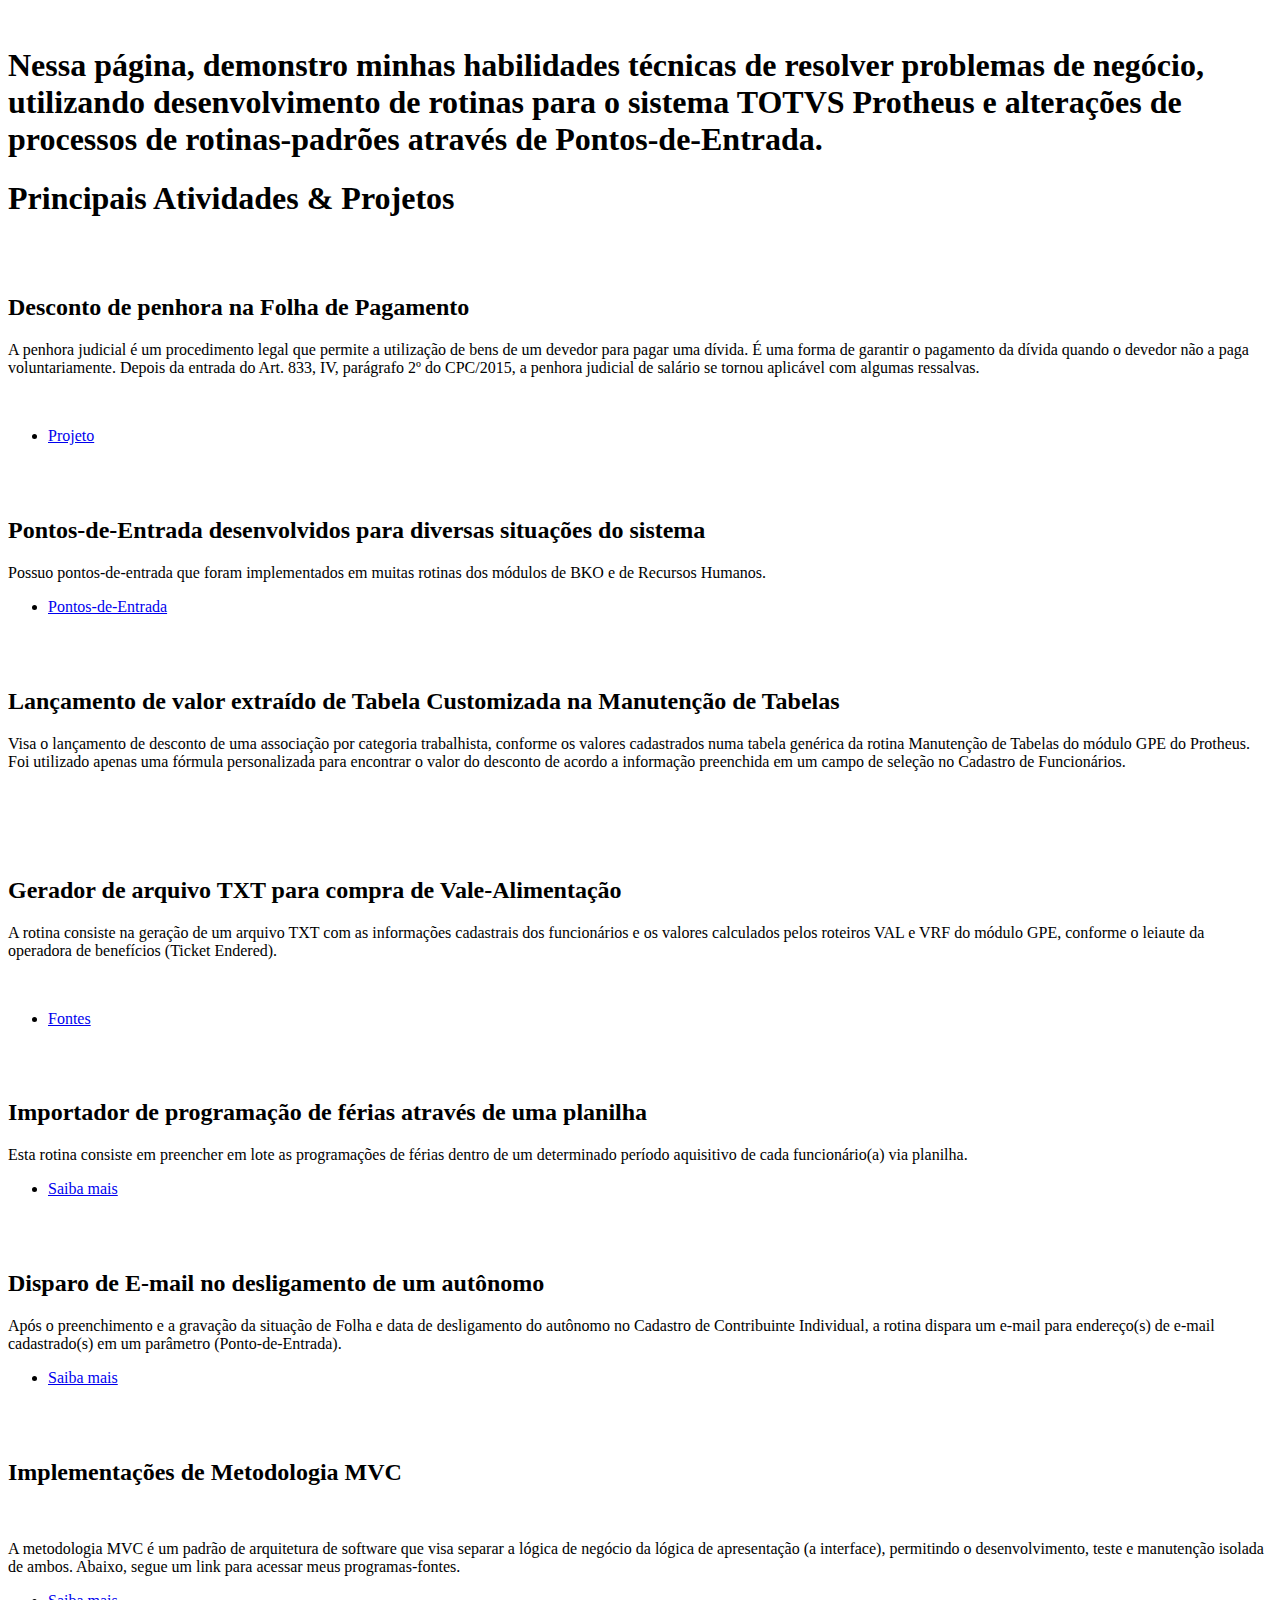
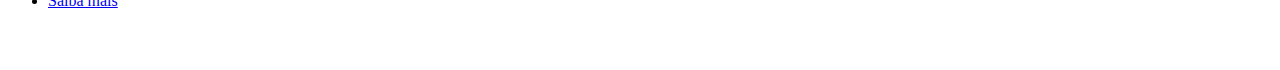
==== index.html @ e76dd933 "Alteracao do local do arquivo HTML." ====
<!DOCTYPE HTML>
<html>
	<head>
		<title>Portfolio do Renato Silva</title>
		<meta charset="utf-8" />
		<meta name="viewport" content="width=device-width, initial-scale=1, user-scalable=no" />
		<link rel="stylesheet" href="assets/css/main.css" />
	</head>
	<body class="is-preload">

		<!-- Header -->
			<header id="header">
				<div class="inner">
					<a href="#" class="image avatar"><img src="images/foto_pessoa.jpeg" alt="" /></a>
					<h1>
						Nessa página, demonstro minhas habilidades técnicas de resolver problemas de negócio, 
						utilizando desenvolvimento de rotinas para o sistema TOTVS Protheus e alterações de 
						processos de rotinas-padrões através de Pontos-de-Entrada.</br>
						<!-- Sinta-se à vontade para entrar em contato através dos links no final da página. -->
				    </h1>
				</div>
			</header>

		<!-- Main -->
			<div id="main">

				<!-- One -->
					<!--section id="one">
						<header class="major">
							<h2>Portfolio do Renato Silva</h2>
						</header>
						<p>Por meio deste recurso, exponho minhas atividades e projetos.</p>
						<ul class="actions">
							<li><a href="#" class="button">Learn More</a></li>
						</ul>
					</section-->

				<!-- Two -->
					<section id="two">
						<h1>Principais Atividades & Projetos</h1></br></br>
						<div class="row">

							<article class="col-8 col-12-large">
								<h2>Desconto de penhora na Folha de Pagamento</h2>								
								<p>
									A penhora judicial é um procedimento legal que permite a utilização de bens 
									de um devedor para pagar uma dívida. É uma forma de garantir o pagamento da 
									dívida quando o devedor não a paga voluntariamente. Depois da entrada do Art. 
									833, IV, parágrafo 2º do CPC/2015, a penhora judicial de salário se tornou 
									aplicável com algumas ressalvas.
								</p>
								<a href="images/fulls/penhora.jpg" class="image fit thumb"><img src="images/thumbs/penhora.jpg" alt="" /></a>
								<ul class="actions">
									<li><a href="source/others/penhora_jud_rh" class="button">Projeto</a></li>
								</ul></br></br>
							</article>

							<article class="col-8 col-12-large">
								<h2>Pontos-de-Entrada desenvolvidos para diversas situações do sistema</h2>
								<p>
									Possuo pontos-de-entrada que foram implementados em muitas rotinas dos 
									módulos de BKO e de Recursos Humanos.
								</p>
								<!-- <a href="images/fulls/assoc_doc.jpg" class="image fit thumb"><img src="images/thumbs/assoc_doc.jpg" alt="" /></a> -->
								<ul class="actions">
									<li><a href="source/pontos-de-entrada" class="button">Pontos-de-Entrada</a></li>
								</ul></br></br>
							</article>							

							<article class="col-8 col-12-large">
								<h2>Lançamento de valor extraído de Tabela Customizada na Manutenção de Tabelas</h2>
								<p>
									Visa o lançamento de desconto de uma associação por categoria trabalhista, 
									conforme os valores cadastrados numa tabela genérica da rotina
									Manutenção de Tabelas do módulo GPE do Protheus. Foi utilizado apenas uma 
									fórmula personalizada para encontrar o valor do desconto de acordo a informação
									preenchida em um campo de seleção no Cadastro de Funcionários.
								</p>
								<a href="images/fulls/assoc_doc.jpg" class="image fit thumb"><img src="images/thumbs/assoc_doc.jpg" alt="" /></a>
								<ul class="actions">
									<!-- <li><a href="#" class="button">Saiba mais</a></li> -->
								</ul></br></br>
							</article>

							<article class="col-8 col-12-large">
								<h2>Gerador de arquivo TXT para compra de Vale-Alimentação</h2>								
								<p>
									A rotina consiste na geração de um arquivo TXT com as informações cadastrais
									dos funcionários e os valores calculados pelos roteiros VAL e VRF do módulo 
									GPE, conforme o leiaute da operadora de benefícios (Ticket Endered).
								</p>
								<a href="images/fulls/ticktarq.jpg" class="image fit thumb"><img src="images/thumbs/ticktarq.jpg" alt="" /></a>
								<ul class="actions">
									<li><a href="source/report" class="button">Fontes</a></li>
								</ul></br></br>
							</article>

							<article class="col-8 col-12-large">
								<h2>Importador de programação de férias através de uma planilha</h2>								
								<p>
									Esta rotina consiste em preencher em lote as programações de férias dentro 
									de um determinado período aquisitivo de cada funcionário(a) via planilha.
								</p>
								<ul class="actions">
									<li><a href="source/report" class="button">Saiba mais</a></li>
								</ul></br></br>
							</article>

							<article class="col-8 col-12-large">
								<h2>Disparo de E-mail no desligamento de um autônomo</h2>
								<p>
									Após o preenchimento e a gravação da situação de Folha e data de desligamento 
									do autônomo no Cadastro de Contribuinte Individual, a rotina dispara um e-mail
									para endereço(s) de e-mail cadastrado(s) em um parâmetro (Ponto-de-Entrada).
								</p>
								<!-- <a href="images/fulls/img_03.jpg" class="image fit thumb"><img src="images/thumbs/img_03.jpg" alt="" /></a> -->
								<ul class="actions">
									<li><a href="#" class="button">Saiba mais</a></li>
								</ul></br></br>
							</article>

							<article class="col-8 col-12-large">
								<h2>Implementações de Metodologia MVC</h2>								
								<a href="images/fulls/mult_brw_mvc.jpg" class="image fit thumb"><img src="images/thumbs/mult_brw_mvc.jpg" alt="" /></a>
								<p>
									A metodologia MVC é um padrão de arquitetura de software que visa separar
									a lógica de negócio da lógica de apresentação (a interface), permitindo o 
									desenvolvimento, teste e manutenção isolada de ambos. Abaixo, segue um link
									para acessar meus programas-fontes.
								</p>
								<ul class="actions">
									<li><a href="#" class="button">Saiba mais</a></li>
								</ul></br></br>
							</article>
							
						</div>
						<!--ul class="actions">
							<li><a href="#" class="button">Full Portfolio</a></li>
						</ul-->
					</section>

				<!-- Three -->
					<!--section id="three">
						<h2>Get In Touch</h2>
						<p>Accumsan pellentesque commodo blandit enim arcu non at amet id arcu magna. Accumsan orci faucibus id eu lorem semper nunc nisi lorem vulputate lorem neque lorem ipsum dolor.</p>
						<div class="row">
							<div class="col-8 col-12-small">
								<form method="post" action="renato2920@hotmail.com">
									<div class="row gtr-uniform gtr-50">
										<div class="col-6 col-12-xsmall"><input type="text" name="name" id="name" placeholder="Name" /></div>
										<div class="col-6 col-12-xsmall"><input type="email" name="email" id="email" placeholder="Email" /></div>
										<div class="col-12"><textarea name="message" id="message" placeholder="Message" rows="4"></textarea></div>
									</div>
								</form>
								<ul class="actions">
									<li><input type="submit" value="Send Message" /></li>
								</ul>
							</div>
							<div class="col-4 col-12-small">
								<ul class="labeled-icons">
									<li>
										<h3 class="icon solid fa-home"><span class="label">Address</span></h3>
										1234 Somewhere Rd.<br />
										Nashville, TN 00000<br />
										United States
									</li>
									<li>
										<h3 class="icon solid fa-mobile-alt"><span class="label">Phone</span></h3>
										000-000-0000
									</li>
									<li>
										<h3 class="icon solid fa-envelope"><span class="label">Email</span></h3>
										<a href="#">hello@untitled.tld</a>
									</li>
								</ul>
							</div>
						</div>
					</section-->

				<!-- Four -->
				<!--
					<section id="four">
						<h2>Elements</h2>

						<section>
							<h4>Text</h4>
							<p>This is <b>bold</b> and this is <strong>strong</strong>. This is <i>italic</i> and this is <em>emphasized</em>.
							This is <sup>superscript</sup> text and this is <sub>subscript</sub> text.
							This is <u>underlined</u> and this is code: <code>for (;;) { ... }</code>. Finally, <a href="#">this is a link</a>.</p>
							<hr />
							<header>
								<h4>Heading with a Subtitle</h4>
								<p>Lorem ipsum dolor sit amet nullam id egestas urna aliquam</p>
							</header>
							<p>Nunc lacinia ante nunc ac lobortis. Interdum adipiscing gravida odio porttitor sem non mi integer non faucibus ornare mi ut ante amet placerat aliquet. Volutpat eu sed ante lacinia sapien lorem accumsan varius montes viverra nibh in adipiscing blandit tempus accumsan.</p>
							<header>
								<h5>Heading with a Subtitle</h5>
								<p>Lorem ipsum dolor sit amet nullam id egestas urna aliquam</p>
							</header>
							<p>Nunc lacinia ante nunc ac lobortis. Interdum adipiscing gravida odio porttitor sem non mi integer non faucibus ornare mi ut ante amet placerat aliquet. Volutpat eu sed ante lacinia sapien lorem accumsan varius montes viverra nibh in adipiscing blandit tempus accumsan.</p>
							<hr />
							<h2>Heading Level 2</h2>
							<h3>Heading Level 3</h3>
							<h4>Heading Level 4</h4>
							<h5>Heading Level 5</h5>
							<h6>Heading Level 6</h6>
							<hr />
							<h5>Blockquote</h5>
							<blockquote>Fringilla nisl. Donec accumsan interdum nisi, quis tincidunt felis sagittis eget tempus euismod. Vestibulum ante ipsum primis in faucibus vestibulum. Blandit adipiscing eu felis iaculis volutpat ac adipiscing accumsan faucibus. Vestibulum ante ipsum primis in faucibus lorem ipsum dolor sit amet nullam adipiscing eu felis.</blockquote>
							<h5>Preformatted</h5>
							<pre><code>i = 0;

while (!deck.isInOrder()) {
print 'Iteration ' + i;
deck.shuffle();
i++;
}

print 'It took ' + i + ' iterations to sort the deck.';</code></pre>
						</section>

						<section>
							<h4>Lists</h4>
							<div class="row">
								<div class="col-6 col-12-xsmall">
									<h5>Unordered</h5>
									<ul>
										<li>Dolor pulvinar etiam magna etiam.</li>
										<li>Sagittis adipiscing lorem eleifend.</li>
										<li>Felis enim feugiat dolore viverra.</li>
									</ul>
									<h5>Alternate</h5>
									<ul class="alt">
										<li>Dolor pulvinar etiam magna etiam.</li>
										<li>Sagittis adipiscing lorem eleifend.</li>
										<li>Felis enim feugiat dolore viverra.</li>
									</ul>
								</div>
								<div class="col-6 col-12-xsmall">
									<h5>Ordered</h5>
									<ol>
										<li>Dolor pulvinar etiam magna etiam.</li>
										<li>Etiam vel felis at lorem sed viverra.</li>
										<li>Felis enim feugiat dolore viverra.</li>
										<li>Dolor pulvinar etiam magna etiam.</li>
										<li>Etiam vel felis at lorem sed viverra.</li>
										<li>Felis enim feugiat dolore viverra.</li>
									</ol>
									<h5>Icons</h5>
									<ul class="icons">
										<li><a href="#" class="icon brands fa-twitter"><span class="label">Twitter</span></a></li>
										<li><a href="#" class="icon brands fa-facebook-f"><span class="label">Facebook</span></a></li>
										<li><a href="#" class="icon brands fa-instagram"><span class="label">Instagram</span></a></li>
										<li><a href="#" class="icon brands fa-github"><span class="label">Github</span></a></li>
										<li><a href="#" class="icon brands fa-dribbble"><span class="label">Dribbble</span></a></li>
										<li><a href="#" class="icon brands fa-tumblr"><span class="label">Tumblr</span></a></li>
									</ul>
								</div>
							</div>
							<h5>Actions</h5>
							<ul class="actions">
								<li><a href="#" class="button primary">Default</a></li>
								<li><a href="#" class="button">Default</a></li>
							</ul>
							<ul class="actions small">
								<li><a href="#" class="button primary small">Small</a></li>
								<li><a href="#" class="button small">Small</a></li>
							</ul>
							<div class="row">
								<div class="col-6 col-12-small">
									<ul class="actions stacked">
										<li><a href="#" class="button primary">Default</a></li>
										<li><a href="#" class="button">Default</a></li>
									</ul>
								</div>
								<div class="col-6 col-12-small">
									<ul class="actions stacked">
										<li><a href="#" class="button primary small">Small</a></li>
										<li><a href="#" class="button small">Small</a></li>
									</ul>
								</div>
								<div class="col-6 col-12-small">
									<ul class="actions stacked">
										<li><a href="#" class="button primary fit">Default</a></li>
										<li><a href="#" class="button fit">Default</a></li>
									</ul>
								</div>
								<div class="col-6 col-12-small">
									<ul class="actions stacked">
										<li><a href="#" class="button primary small fit">Small</a></li>
										<li><a href="#" class="button small fit">Small</a></li>
									</ul>
								</div>
							</div>
						</section>

						<section>
							<h4>Table</h4>
							<h5>Default</h5>
							<div class="table-wrapper">
								<table>
									<thead>
										<tr>
											<th>Name</th>
											<th>Description</th>
											<th>Price</th>
										</tr>
									</thead>
									<tbody>
										<tr>
											<td>Item One</td>
											<td>Ante turpis integer aliquet porttitor.</td>
											<td>29.99</td>
										</tr>
										<tr>
											<td>Item Two</td>
											<td>Vis ac commodo adipiscing arcu aliquet.</td>
											<td>19.99</td>
										</tr>
										<tr>
											<td>Item Three</td>
											<td> Morbi faucibus arcu accumsan lorem.</td>
											<td>29.99</td>
										</tr>
										<tr>
											<td>Item Four</td>
											<td>Vitae integer tempus condimentum.</td>
											<td>19.99</td>
										</tr>
										<tr>
											<td>Item Five</td>
											<td>Ante turpis integer aliquet porttitor.</td>
											<td>29.99</td>
										</tr>
									</tbody>
									<tfoot>
										<tr>
											<td colspan="2"></td>
											<td>100.00</td>
										</tr>
									</tfoot>
								</table>
							</div>

							<h5>Alternate</h5>
							<div class="table-wrapper">
								<table class="alt">
									<thead>
										<tr>
											<th>Name</th>
											<th>Description</th>
											<th>Price</th>
										</tr>
									</thead>
									<tbody>
										<tr>
											<td>Item One</td>
											<td>Ante turpis integer aliquet porttitor.</td>
											<td>29.99</td>
										</tr>
										<tr>
											<td>Item Two</td>
											<td>Vis ac commodo adipiscing arcu aliquet.</td>
											<td>19.99</td>
										</tr>
										<tr>
											<td>Item Three</td>
											<td> Morbi faucibus arcu accumsan lorem.</td>
											<td>29.99</td>
										</tr>
										<tr>
											<td>Item Four</td>
											<td>Vitae integer tempus condimentum.</td>
											<td>19.99</td>
										</tr>
										<tr>
											<td>Item Five</td>
											<td>Ante turpis integer aliquet porttitor.</td>
											<td>29.99</td>
										</tr>
									</tbody>
									<tfoot>
										<tr>
											<td colspan="2"></td>
											<td>100.00</td>
										</tr>
									</tfoot>
								</table>
							</div>
						</section>

						<section>
							<h4>Buttons</h4>
							<ul class="actions">
								<li><a href="#" class="button primary">Primary</a></li>
								<li><a href="#" class="button">Default</a></li>
							</ul>
							<ul class="actions">
								<li><a href="#" class="button large">Large</a></li>
								<li><a href="#" class="button">Default</a></li>
								<li><a href="#" class="button small">Small</a></li>
							</ul>
							<ul class="actions fit">
								<li><a href="#" class="button primary fit">Fit</a></li>
								<li><a href="#" class="button fit">Fit</a></li>
							</ul>
							<ul class="actions fit small">
								<li><a href="#" class="button primary fit small">Fit + Small</a></li>
								<li><a href="#" class="button fit small">Fit + Small</a></li>
							</ul>
							<ul class="actions">
								<li><a href="#" class="button primary icon solid fa-download">Icon</a></li>
								<li><a href="#" class="button icon solid fa-download">Icon</a></li>
							</ul>
							<ul class="actions">
								<li><span class="button primary disabled">Primary</span></li>
								<li><span class="button disabled">Default</span></li>
							</ul>
						</section>

						<section>
							<h4>Form</h4>
							<form method="post" action="#">
								<div class="row gtr-uniform gtr-50">
									<div class="col-6 col-12-xsmall">
										<input type="text" name="demo-name" id="demo-name" value="" placeholder="Name" />
									</div>
									<div class="col-6 col-12-xsmall">
										<input type="email" name="demo-email" id="demo-email" value="" placeholder="Email" />
									</div>
									<div class="col-12">
										<select name="demo-category" id="demo-category">
											<option value="">- Category -</option>
											<option value="1">Manufacturing</option>
											<option value="1">Shipping</option>
											<option value="1">Administration</option>
											<option value="1">Human Resources</option>
										</select>
									</div>
									<div class="col-4 col-12-small">
										<input type="radio" id="demo-priority-low" name="demo-priority" checked>
										<label for="demo-priority-low">Low Priority</label>
									</div>
									<div class="col-4 col-12-small">
										<input type="radio" id="demo-priority-normal" name="demo-priority">
										<label for="demo-priority-normal">Normal Priority</label>
									</div>
									<div class="col-4 col-12-small">
										<input type="radio" id="demo-priority-high" name="demo-priority">
										<label for="demo-priority-high">High Priority</label>
									</div>
									<div class="col-6 col-12-small">
										<input type="checkbox" id="demo-copy" name="demo-copy">
										<label for="demo-copy">Email me a copy of this message</label>
									</div>
									<div class="col-6 col-12-small">
										<input type="checkbox" id="demo-human" name="demo-human" checked>
										<label for="demo-human">I am a human and not a robot</label>
									</div>
									<div class="col-12">
										<textarea name="demo-message" id="demo-message" placeholder="Enter your message" rows="6"></textarea>
									</div>
									<div class="col-12">
										<ul class="actions">
											<li><input type="submit" value="Send Message" class="primary" /></li>
											<li><input type="reset" value="Reset" /></li>
										</ul>
									</div>
								</div>
							</form>
						</section>

						<section>
							<h4>Image</h4>
							<h5>Fit</h5>
							<div class="box alt">
								<div class="row gtr-50 gtr-uniform">
									<div class="col-12"><span class="image fit"><img src="images/fulls/05.jpg" alt="" /></span></div>
									<div class="col-4"><span class="image fit"><img src="images/thumbs/01.jpg" alt="" /></span></div>
									<div class="col-4"><span class="image fit"><img src="images/thumbs/02.jpg" alt="" /></span></div>
									<div class="col-4"><span class="image fit"><img src="images/thumbs/03.jpg" alt="" /></span></div>
									<div class="col-4"><span class="image fit"><img src="images/thumbs/04.jpg" alt="" /></span></div>
									<div class="col-4"><span class="image fit"><img src="images/thumbs/05.jpg" alt="" /></span></div>
									<div class="col-4"><span class="image fit"><img src="images/thumbs/06.jpg" alt="" /></span></div>
									<div class="col-4"><span class="image fit"><img src="images/thumbs/03.jpg" alt="" /></span></div>
									<div class="col-4"><span class="image fit"><img src="images/thumbs/02.jpg" alt="" /></span></div>
									<div class="col-4"><span class="image fit"><img src="images/thumbs/01.jpg" alt="" /></span></div>
								</div>
							</div>
							<h5>Left &amp; Right</h5>
							<p><span class="image left"><img src="images/avatar.jpg" alt="" /></span>Fringilla nisl. Donec accumsan interdum nisi, quis tincidunt felis sagittis eget. tempus euismod. Vestibulum ante ipsum primis in faucibus vestibulum. Blandit adipiscing eu felis iaculis volutpat ac adipiscing accumsan eu faucibus. Integer ac pellentesque praesent tincidunt felis sagittis eget. tempus euismod. Vestibulum ante ipsum primis in faucibus vestibulum. Blandit adipiscing eu felis iaculis volutpat ac adipiscing accumsan eu faucibus. Integer ac pellentesque praesent. Donec accumsan interdum nisi, quis tincidunt felis sagittis eget. tempus euismod. Vestibulum ante ipsum primis in faucibus vestibulum. Blandit adipiscing eu felis iaculis volutpat ac adipiscing accumsan eu faucibus. Integer ac pellentesque praesent tincidunt felis sagittis eget. tempus euismod. Vestibulum ante ipsum primis in faucibus vestibulum. Blandit adipiscing eu felis iaculis volutpat ac adipiscing accumsan eu faucibus. Integer ac pellentesque praesent.</p>
							<p><span class="image right"><img src="images/avatar.jpg" alt="" /></span>Fringilla nisl. Donec accumsan interdum nisi, quis tincidunt felis sagittis eget. tempus euismod. Vestibulum ante ipsum primis in faucibus vestibulum. Blandit adipiscing eu felis iaculis volutpat ac adipiscing accumsan eu faucibus. Integer ac pellentesque praesent tincidunt felis sagittis eget. tempus euismod. Vestibulum ante ipsum primis in faucibus vestibulum. Blandit adipiscing eu felis iaculis volutpat ac adipiscing accumsan eu faucibus. Integer ac pellentesque praesent. Donec accumsan interdum nisi, quis tincidunt felis sagittis eget. tempus euismod. Vestibulum ante ipsum primis in faucibus vestibulum. Blandit adipiscing eu felis iaculis volutpat ac adipiscing accumsan eu faucibus. Integer ac pellentesque praesent tincidunt felis sagittis eget. tempus euismod. Vestibulum ante ipsum primis in faucibus vestibulum. Blandit adipiscing eu felis iaculis volutpat ac adipiscing accumsan eu faucibus. Integer ac pellentesque praesent.</p>
						</section>

					</section>
				-->

			</div>

		<!-- Footer -->
			<!--footer id="footer">
				<div class="inner">
					<ul class="icons">
						<li><a href="#" class="icon brands fa-twitter"><span class="label">Twitter</span></a></li>
						<li><a href="#" class="icon brands fa-github"><span class="label">Github</span></a></li>
						<li><a href="#" class="icon brands fa-dribbble"><span class="label">Dribbble</span></a></li>
						<li><a href="#" class="icon solid fa-envelope"><span class="label">Email</span></a></li>
					</ul>
					<ul class="copyright">
						<li>&copy; Untitled</li><li>Design: <a href="http://html5up.net">HTML5 UP</a></li>
					</ul>
				</div>
			</footer-->

		<!-- Scripts -->
			<script src="assets/js/jquery.min.js"></script>
			<script src="assets/js/jquery.poptrox.min.js"></script>
			<script src="assets/js/browser.min.js"></script>
			<script src="assets/js/breakpoints.min.js"></script>
			<script src="assets/js/util.js"></script>
			<script src="assets/js/main.js"></script>

	</body>
</html>
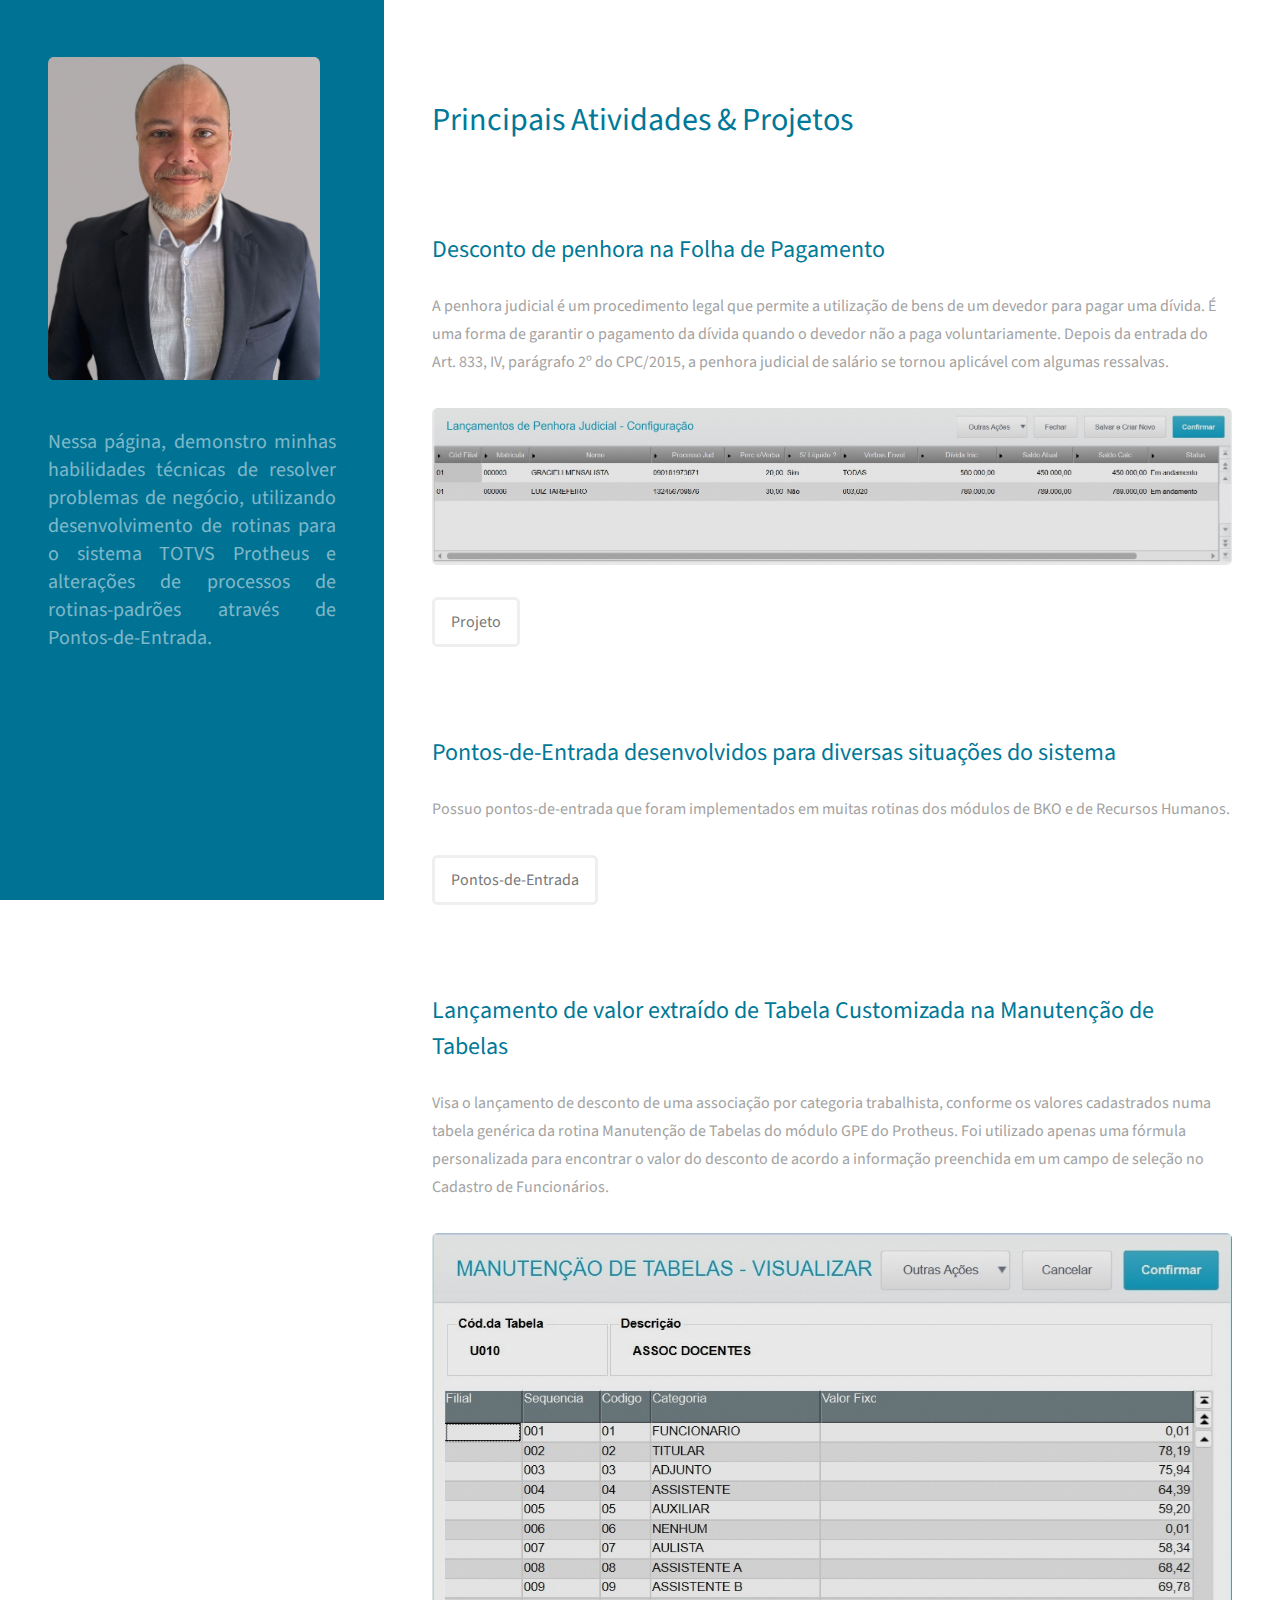
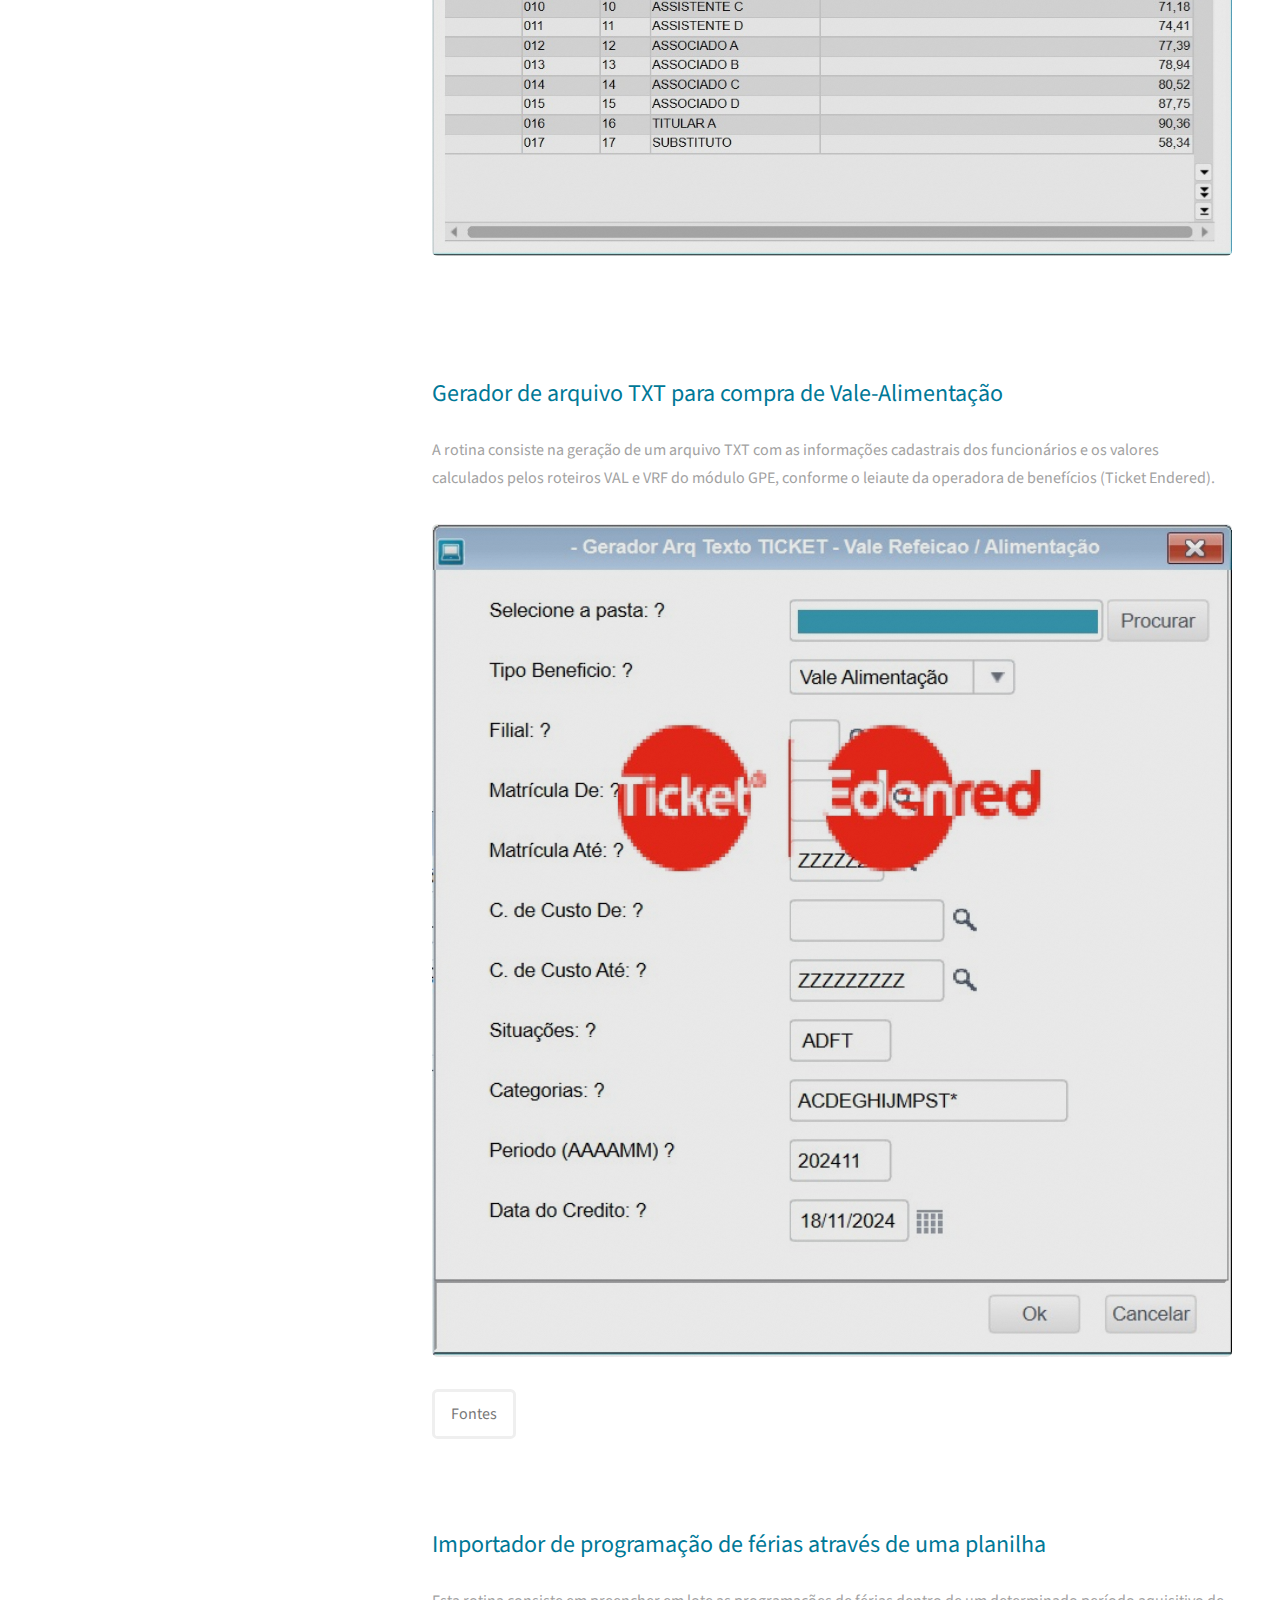
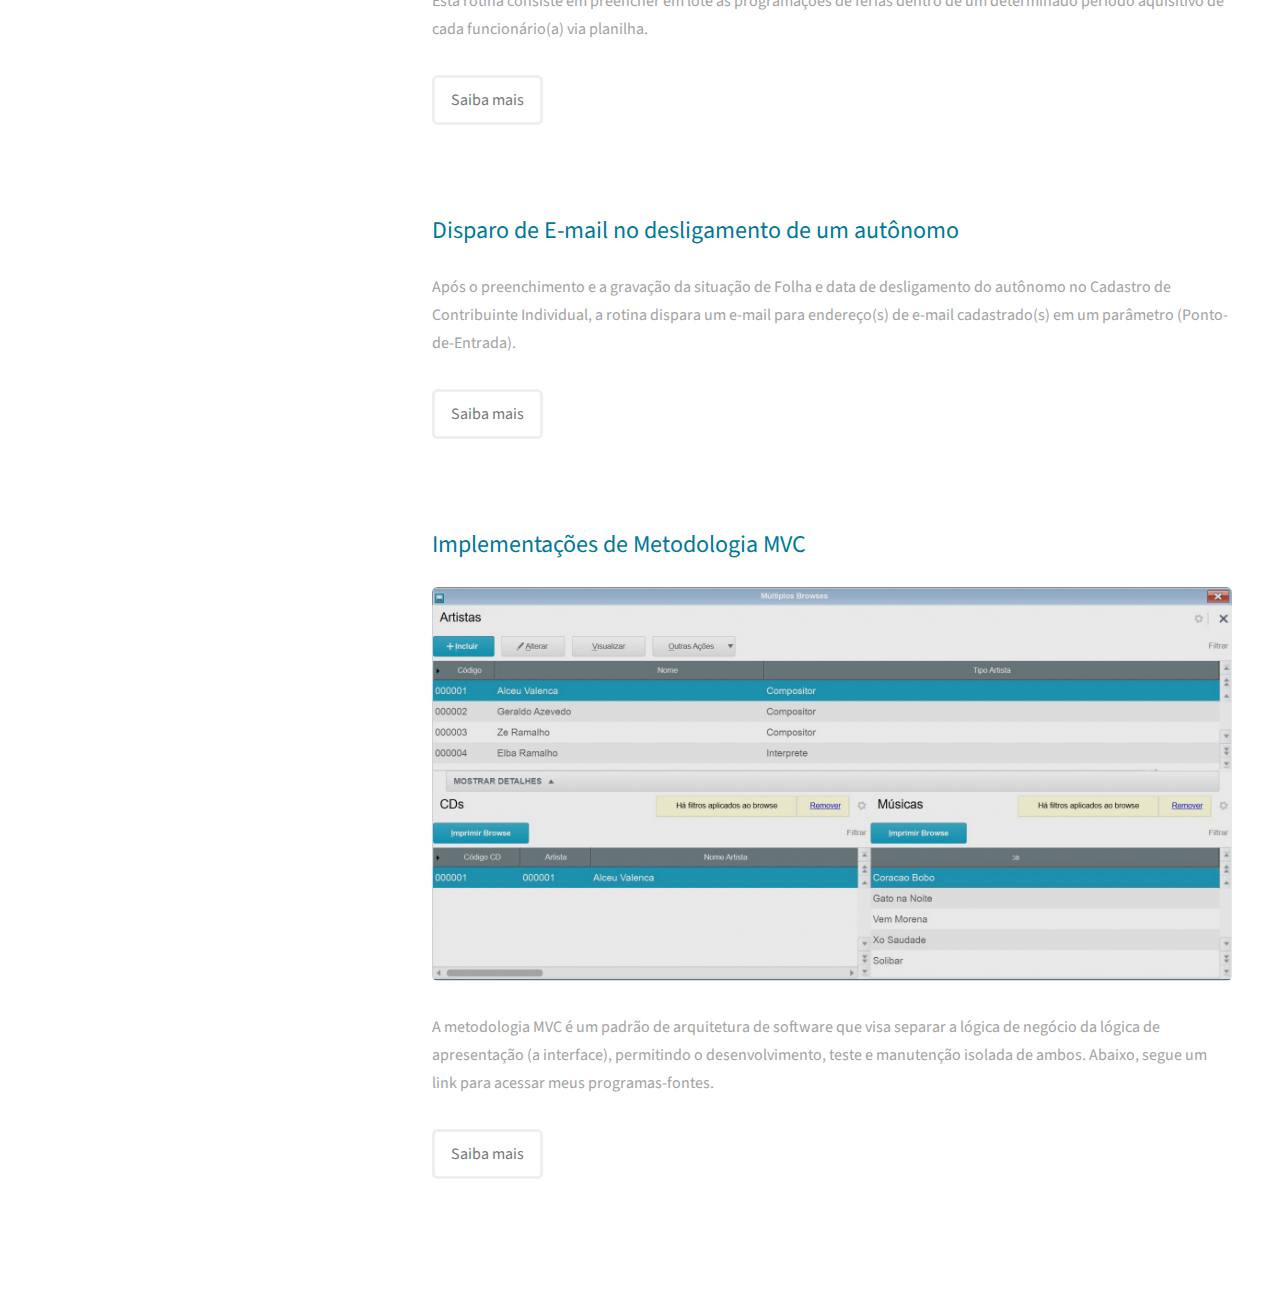
==== commit 1b58f553: "Alteracao dos itens de pagina." ====
--- a/index.html
+++ b/index.html
@@ -4,14 +4,14 @@
 		<title>Portfolio do Renato Silva</title>
 		<meta charset="utf-8" />
 		<meta name="viewport" content="width=device-width, initial-scale=1, user-scalable=no" />
-		<link rel="stylesheet" href="assets/css/main.css" />
+		<link rel="stylesheet" href="page/assets/css/main.css" />
 	</head>
 	<body class="is-preload">
 
 		<!-- Header -->
 			<header id="header">
 				<div class="inner">
-					<a href="#" class="image avatar"><img src="images/foto_pessoa.jpeg" alt="" /></a>
+					<a href="#" class="image avatar"><img src="page/images/foto_pessoa.jpeg" alt="" /></a>
 					<h1>
 						Nessa página, demonstro minhas habilidades técnicas de resolver problemas de negócio, 
 						utilizando desenvolvimento de rotinas para o sistema TOTVS Protheus e alterações de 
@@ -49,7 +49,7 @@
 									833, IV, parágrafo 2º do CPC/2015, a penhora judicial de salário se tornou 
 									aplicável com algumas ressalvas.
 								</p>
-								<a href="images/fulls/penhora.jpg" class="image fit thumb"><img src="images/thumbs/penhora.jpg" alt="" /></a>
+								<a href="page/images/fulls/penhora.jpg" class="image fit thumb"><img src="page/images/thumbs/penhora.jpg" alt="" /></a>
 								<ul class="actions">
 									<li><a href="source/others/penhora_jud_rh" class="button">Projeto</a></li>
 								</ul></br></br>
@@ -61,7 +61,7 @@
 									Possuo pontos-de-entrada que foram implementados em muitas rotinas dos 
 									módulos de BKO e de Recursos Humanos.
 								</p>
-								<!-- <a href="images/fulls/assoc_doc.jpg" class="image fit thumb"><img src="images/thumbs/assoc_doc.jpg" alt="" /></a> -->
+								<!-- <a href="page/images/fulls/assoc_doc.jpg" class="image fit thumb"><img src="page/images/thumbs/assoc_doc.jpg" alt="" /></a> -->
 								<ul class="actions">
 									<li><a href="source/pontos-de-entrada" class="button">Pontos-de-Entrada</a></li>
 								</ul></br></br>
@@ -76,7 +76,7 @@
 									fórmula personalizada para encontrar o valor do desconto de acordo a informação
 									preenchida em um campo de seleção no Cadastro de Funcionários.
 								</p>
-								<a href="images/fulls/assoc_doc.jpg" class="image fit thumb"><img src="images/thumbs/assoc_doc.jpg" alt="" /></a>
+								<a href="page/images/fulls/assoc_doc.jpg" class="image fit thumb"><img src="page/images/thumbs/assoc_doc.jpg" alt="" /></a>
 								<ul class="actions">
 									<!-- <li><a href="#" class="button">Saiba mais</a></li> -->
 								</ul></br></br>
@@ -89,7 +89,7 @@
 									dos funcionários e os valores calculados pelos roteiros VAL e VRF do módulo 
 									GPE, conforme o leiaute da operadora de benefícios (Ticket Endered).
 								</p>
-								<a href="images/fulls/ticktarq.jpg" class="image fit thumb"><img src="images/thumbs/ticktarq.jpg" alt="" /></a>
+								<a href="page/images/fulls/ticktarq.jpg" class="image fit thumb"><img src="page/images/thumbs/ticktarq.jpg" alt="" /></a>
 								<ul class="actions">
 									<li><a href="source/report" class="button">Fontes</a></li>
 								</ul></br></br>
@@ -113,7 +113,7 @@
 									do autônomo no Cadastro de Contribuinte Individual, a rotina dispara um e-mail
 									para endereço(s) de e-mail cadastrado(s) em um parâmetro (Ponto-de-Entrada).
 								</p>
-								<!-- <a href="images/fulls/img_03.jpg" class="image fit thumb"><img src="images/thumbs/img_03.jpg" alt="" /></a> -->
+								<!-- <a href="page/images/fulls/img_03.jpg" class="image fit thumb"><img src="page/images/thumbs/img_03.jpg" alt="" /></a> -->
 								<ul class="actions">
 									<li><a href="#" class="button">Saiba mais</a></li>
 								</ul></br></br>
@@ -121,7 +121,7 @@
 
 							<article class="col-8 col-12-large">
 								<h2>Implementações de Metodologia MVC</h2>								
-								<a href="images/fulls/mult_brw_mvc.jpg" class="image fit thumb"><img src="images/thumbs/mult_brw_mvc.jpg" alt="" /></a>
+								<a href="page/images/fulls/mult_brw_mvc.jpg" class="image fit thumb"><img src="page/images/thumbs/mult_brw_mvc.jpg" alt="" /></a>
 								<p>
 									A metodologia MVC é um padrão de arquitetura de software que visa separar
 									a lógica de negócio da lógica de apresentação (a interface), permitindo o 
@@ -475,21 +475,21 @@
 							<h5>Fit</h5>
 							<div class="box alt">
 								<div class="row gtr-50 gtr-uniform">
-									<div class="col-12"><span class="image fit"><img src="images/fulls/05.jpg" alt="" /></span></div>
-									<div class="col-4"><span class="image fit"><img src="images/thumbs/01.jpg" alt="" /></span></div>
-									<div class="col-4"><span class="image fit"><img src="images/thumbs/02.jpg" alt="" /></span></div>
-									<div class="col-4"><span class="image fit"><img src="images/thumbs/03.jpg" alt="" /></span></div>
-									<div class="col-4"><span class="image fit"><img src="images/thumbs/04.jpg" alt="" /></span></div>
-									<div class="col-4"><span class="image fit"><img src="images/thumbs/05.jpg" alt="" /></span></div>
-									<div class="col-4"><span class="image fit"><img src="images/thumbs/06.jpg" alt="" /></span></div>
-									<div class="col-4"><span class="image fit"><img src="images/thumbs/03.jpg" alt="" /></span></div>
-									<div class="col-4"><span class="image fit"><img src="images/thumbs/02.jpg" alt="" /></span></div>
-									<div class="col-4"><span class="image fit"><img src="images/thumbs/01.jpg" alt="" /></span></div>
+									<div class="col-12"><span class="image fit"><img src="page/images/fulls/05.jpg" alt="" /></span></div>
+									<div class="col-4"><span class="image fit"><img src="page/images/thumbs/01.jpg" alt="" /></span></div>
+									<div class="col-4"><span class="image fit"><img src="page/images/thumbs/02.jpg" alt="" /></span></div>
+									<div class="col-4"><span class="image fit"><img src="page/images/thumbs/03.jpg" alt="" /></span></div>
+									<div class="col-4"><span class="image fit"><img src="page/images/thumbs/04.jpg" alt="" /></span></div>
+									<div class="col-4"><span class="image fit"><img src="page/images/thumbs/05.jpg" alt="" /></span></div>
+									<div class="col-4"><span class="image fit"><img src="page/images/thumbs/06.jpg" alt="" /></span></div>
+									<div class="col-4"><span class="image fit"><img src="page/images/thumbs/03.jpg" alt="" /></span></div>
+									<div class="col-4"><span class="image fit"><img src="page/images/thumbs/02.jpg" alt="" /></span></div>
+									<div class="col-4"><span class="image fit"><img src="page/images/thumbs/01.jpg" alt="" /></span></div>
 								</div>
 							</div>
 							<h5>Left &amp; Right</h5>
-							<p><span class="image left"><img src="images/avatar.jpg" alt="" /></span>Fringilla nisl. Donec accumsan interdum nisi, quis tincidunt felis sagittis eget. tempus euismod. Vestibulum ante ipsum primis in faucibus vestibulum. Blandit adipiscing eu felis iaculis volutpat ac adipiscing accumsan eu faucibus. Integer ac pellentesque praesent tincidunt felis sagittis eget. tempus euismod. Vestibulum ante ipsum primis in faucibus vestibulum. Blandit adipiscing eu felis iaculis volutpat ac adipiscing accumsan eu faucibus. Integer ac pellentesque praesent. Donec accumsan interdum nisi, quis tincidunt felis sagittis eget. tempus euismod. Vestibulum ante ipsum primis in faucibus vestibulum. Blandit adipiscing eu felis iaculis volutpat ac adipiscing accumsan eu faucibus. Integer ac pellentesque praesent tincidunt felis sagittis eget. tempus euismod. Vestibulum ante ipsum primis in faucibus vestibulum. Blandit adipiscing eu felis iaculis volutpat ac adipiscing accumsan eu faucibus. Integer ac pellentesque praesent.</p>
-							<p><span class="image right"><img src="images/avatar.jpg" alt="" /></span>Fringilla nisl. Donec accumsan interdum nisi, quis tincidunt felis sagittis eget. tempus euismod. Vestibulum ante ipsum primis in faucibus vestibulum. Blandit adipiscing eu felis iaculis volutpat ac adipiscing accumsan eu faucibus. Integer ac pellentesque praesent tincidunt felis sagittis eget. tempus euismod. Vestibulum ante ipsum primis in faucibus vestibulum. Blandit adipiscing eu felis iaculis volutpat ac adipiscing accumsan eu faucibus. Integer ac pellentesque praesent. Donec accumsan interdum nisi, quis tincidunt felis sagittis eget. tempus euismod. Vestibulum ante ipsum primis in faucibus vestibulum. Blandit adipiscing eu felis iaculis volutpat ac adipiscing accumsan eu faucibus. Integer ac pellentesque praesent tincidunt felis sagittis eget. tempus euismod. Vestibulum ante ipsum primis in faucibus vestibulum. Blandit adipiscing eu felis iaculis volutpat ac adipiscing accumsan eu faucibus. Integer ac pellentesque praesent.</p>
+							<p><span class="image left"><img src="page/images/avatar.jpg" alt="" /></span>Fringilla nisl. Donec accumsan interdum nisi, quis tincidunt felis sagittis eget. tempus euismod. Vestibulum ante ipsum primis in faucibus vestibulum. Blandit adipiscing eu felis iaculis volutpat ac adipiscing accumsan eu faucibus. Integer ac pellentesque praesent tincidunt felis sagittis eget. tempus euismod. Vestibulum ante ipsum primis in faucibus vestibulum. Blandit adipiscing eu felis iaculis volutpat ac adipiscing accumsan eu faucibus. Integer ac pellentesque praesent. Donec accumsan interdum nisi, quis tincidunt felis sagittis eget. tempus euismod. Vestibulum ante ipsum primis in faucibus vestibulum. Blandit adipiscing eu felis iaculis volutpat ac adipiscing accumsan eu faucibus. Integer ac pellentesque praesent tincidunt felis sagittis eget. tempus euismod. Vestibulum ante ipsum primis in faucibus vestibulum. Blandit adipiscing eu felis iaculis volutpat ac adipiscing accumsan eu faucibus. Integer ac pellentesque praesent.</p>
+							<p><span class="image right"><img src="page/images/avatar.jpg" alt="" /></span>Fringilla nisl. Donec accumsan interdum nisi, quis tincidunt felis sagittis eget. tempus euismod. Vestibulum ante ipsum primis in faucibus vestibulum. Blandit adipiscing eu felis iaculis volutpat ac adipiscing accumsan eu faucibus. Integer ac pellentesque praesent tincidunt felis sagittis eget. tempus euismod. Vestibulum ante ipsum primis in faucibus vestibulum. Blandit adipiscing eu felis iaculis volutpat ac adipiscing accumsan eu faucibus. Integer ac pellentesque praesent. Donec accumsan interdum nisi, quis tincidunt felis sagittis eget. tempus euismod. Vestibulum ante ipsum primis in faucibus vestibulum. Blandit adipiscing eu felis iaculis volutpat ac adipiscing accumsan eu faucibus. Integer ac pellentesque praesent tincidunt felis sagittis eget. tempus euismod. Vestibulum ante ipsum primis in faucibus vestibulum. Blandit adipiscing eu felis iaculis volutpat ac adipiscing accumsan eu faucibus. Integer ac pellentesque praesent.</p>
 						</section>
 
 					</section>
--- a/page/assets/css/main.css
+++ b/page/assets/css/main.css
@@ -0,0 +1,3216 @@
+@import url("fontawesome-all.min.css");
+@import url("https://fonts.googleapis.com/css?family=Source+Sans+Pro:400,400italic");
+
+html, body, div, span, applet, object,
+iframe, h1, h2, h3, h4, h5, h6, p, blockquote,
+pre, a, abbr, acronym, address, big, cite,
+code, del, dfn, em, img, ins, kbd, q, s, samp,
+small, strike, strong, sub, sup, tt, var, b,
+u, i, center, dl, dt, dd, ol, ul, li, fieldset,
+form, label, legend, table, caption, tbody,
+tfoot, thead, tr, th, td, article, aside,
+canvas, details, embed, figure, figcaption,
+footer, header, hgroup, menu, nav, output, ruby,
+section, summary, time, mark, audio, video {
+	margin: 0;
+	padding: 0;
+	border: 0;
+	font-size: 100%;
+	font: inherit;
+	vertical-align: baseline;}
+
+article, aside, details, figcaption, figure,
+footer, header, hgroup, menu, nav, section {
+	display: block;}
+
+body {
+	line-height: 1;
+}
+
+ol, ul {
+	list-style: none;
+}
+
+blockquote, q {
+	quotes: none;
+}
+
+	blockquote:before, blockquote:after, q:before, q:after {
+		content: '';
+		content: none;
+	}
+
+table {
+	border-collapse: collapse;
+	border-spacing: 0;
+}
+
+body {
+	-webkit-text-size-adjust: none;
+}
+
+mark {
+	background-color: transparent;
+	color: inherit;
+}
+
+input::-moz-focus-inner {
+	border: 0;
+	padding: 0;
+}
+
+input, select, textarea {
+	-moz-appearance: none;
+	-webkit-appearance: none;
+	-ms-appearance: none;
+	appearance: none;
+}
+
+/* Basic */
+
+	html {
+		box-sizing: border-box;
+	}
+
+	*, *:before, *:after {
+		box-sizing: inherit;
+	}
+
+	body {
+		background: #fff;
+	}
+
+		body.is-preload *, body.is-preload *:before, body.is-preload *:after {
+			-moz-animation: none !important;
+			-webkit-animation: none !important;
+			-ms-animation: none !important;
+			animation: none !important;
+			-moz-transition: none !important;
+			-webkit-transition: none !important;
+			-ms-transition: none !important;
+			transition: none !important;
+		}
+
+	body, input, select, textarea {
+		color: #a2a2a2;
+		font-family: "Source Sans Pro", Helvetica, sans-serif;
+		font-size: 16pt;
+		font-weight: 400;
+		line-height: 1.75em;
+	}
+
+	a {
+		-moz-transition: color 0.2s ease-in-out, border-color 0.2s ease-in-out;
+		-webkit-transition: color 0.2s ease-in-out, border-color 0.2s ease-in-out;
+		-ms-transition: color 0.2s ease-in-out, border-color 0.2s ease-in-out;
+		transition: color 0.2s ease-in-out, border-color 0.2s ease-in-out;
+		border-bottom: dotted 1px;
+		color: #0F9ED5;
+		text-decoration: none;
+	}
+
+		a:hover {
+			border-bottom-color: transparent;
+			color: #0F9ED5 !important;
+			text-decoration: none;
+		}
+
+	strong, b {
+		color: #787878;
+		font-weight: 400;
+	}
+
+	em, i {
+		font-style: italic;
+	}
+
+	p {
+		margin: 0 0 2em 0;
+	}
+
+	h1, h2, h3, h4, h5, h6 {
+		color: #007897;
+		font-weight: 400;
+		line-height: 1em;
+		margin: 0 0 1em 0;
+	}
+
+		h1 a, h2 a, h3 a, h4 a, h5 a, h6 a {
+			color: inherit;
+			text-decoration: none;
+		}
+
+	h1 {
+		font-size: 2em;
+		line-height: 1.5em;
+	}
+
+	h2 {
+		font-size: 1.5em;
+		line-height: 1.5em;
+	}
+
+	h3 {
+		font-size: 1.25em;
+		line-height: 1.5em;
+	}
+
+	h4 {
+		font-size: 1.1em;
+		line-height: 1.5em;
+	}
+
+	h5 {
+		font-size: 0.9em;
+		line-height: 1.5em;
+	}
+
+	h6 {
+		font-size: 0.7em;
+		line-height: 1.5em;
+	}
+
+	sub {
+		font-size: 0.8em;
+		position: relative;
+		top: 0.5em;
+	}
+
+	sup {
+		font-size: 0.8em;
+		position: relative;
+		top: -0.5em;
+	}
+
+	hr {
+		border: 0;
+		border-bottom: solid 2px #efefef;
+		margin: 2em 0;
+	}
+
+		hr.major {
+			margin: 3em 0;
+		}
+
+	blockquote {
+		border-left: solid 6px #efefef;
+		font-style: italic;
+		margin: 0 0 2em 0;
+		padding: 0.5em 0 0.5em 1.5em;
+	}
+
+	code {
+		background: #f7f7f7;
+		border-radius: 0.35em;
+		border: solid 2px #efefef;
+		font-family: "Courier New", monospace;
+		font-size: 0.9em;
+		margin: 0 0.25em;
+		padding: 0.25em 0.65em;
+	}
+
+	pre {
+		-webkit-overflow-scrolling: touch;
+		font-family: "Courier New", monospace;
+		font-size: 0.9em;
+		margin: 0 0 2em 0;
+	}
+
+		pre code {
+			display: block;
+			line-height: 1.75em;
+			padding: 1em 1.5em;
+			overflow-x: auto;
+		}
+
+	.align-left {
+		text-align: left;
+	}
+
+	.align-center {
+		text-align: center;
+	}
+
+	.align-right {
+		text-align: right;
+	}
+
+/* Container */
+
+	.container {
+		margin: 0 auto;
+		max-width: calc(100% - 4em);
+		width: 100%;
+	}
+
+		.container.xsmall {
+			width: 25%;
+		}
+
+		.container.small {
+			width: 50%;
+		}
+
+		.container.medium {
+			width: 75%;
+		}
+
+		.container.large {
+			width: 125%;
+		}
+
+		.container.xlarge {
+			width: 150%;
+		}
+
+		.container.max {
+			width: 100%;
+		}
+
+		@media screen and (max-width: 980px) {
+
+			.container {
+				width: 100% !important;
+				max-width: 100% !important;
+			}
+
+		}
+
+		@media screen and (max-width: 480px) {
+
+			.container {
+				max-width: calc(100% - 3em);
+			}
+
+		}
+
+/* Row */
+
+	.row {
+		display: flex;
+		flex-wrap: wrap;
+		box-sizing: border-box;
+		align-items: stretch;
+	}
+
+		.row > * {
+			box-sizing: border-box;
+		}
+
+		.row.gtr-uniform > * > :last-child {
+			margin-bottom: 0;
+		}
+
+		.row.aln-left {
+			justify-content: flex-start;
+		}
+
+		.row.aln-center {
+			justify-content: center;
+		}
+
+		.row.aln-right {
+			justify-content: flex-end;
+		}
+
+		.row.aln-top {
+			align-items: flex-start;
+		}
+
+		.row.aln-middle {
+			align-items: center;
+		}
+
+		.row.aln-bottom {
+			align-items: flex-end;
+		}
+
+		.row > .imp {
+			order: -1;
+		}
+
+		.row > .col-1 {
+			width: 8.33333%;
+		}
+
+		.row > .off-1 {
+			margin-left: 8.33333%;
+		}
+
+		.row > .col-2 {
+			width: 16.66667%;
+		}
+
+		.row > .off-2 {
+			margin-left: 16.66667%;
+		}
+
+		.row > .col-3 {
+			width: 25%;
+		}
+
+		.row > .off-3 {
+			margin-left: 25%;
+		}
+
+		.row > .col-4 {
+			width: 33.33333%;
+		}
+
+		.row > .off-4 {
+			margin-left: 33.33333%;
+		}
+
+		.row > .col-5 {
+			width: 41.66667%;
+		}
+
+		.row > .off-5 {
+			margin-left: 41.66667%;
+		}
+
+		.row > .col-6 {
+			width: 50%;
+		}
+
+		.row > .off-6 {
+			margin-left: 50%;
+		}
+
+		.row > .col-7 {
+			width: 58.33333%;
+		}
+
+		.row > .off-7 {
+			margin-left: 58.33333%;
+		}
+
+		.row > .col-8 {
+			width: 66.66667%;
+		}
+
+		.row > .off-8 {
+			margin-left: 66.66667%;
+		}
+
+		.row > .col-9 {
+			width: 75%;
+		}
+
+		.row > .off-9 {
+			margin-left: 75%;
+		}
+
+		.row > .col-10 {
+			width: 83.33333%;
+		}
+
+		.row > .off-10 {
+			margin-left: 83.33333%;
+		}
+
+		.row > .col-11 {
+			width: 91.66667%;
+		}
+
+		.row > .off-11 {
+			margin-left: 91.66667%;
+		}
+
+		.row > .col-12 {
+			width: 100%;
+		}
+
+		.row > .off-12 {
+			margin-left: 100%;
+		}
+
+		.row.gtr-0 {
+			margin-top: 0;
+			margin-left: 0em;
+		}
+
+			.row.gtr-0 > * {
+				padding: 0 0 0 0em;
+			}
+
+			.row.gtr-0.gtr-uniform {
+				margin-top: 0em;
+			}
+
+				.row.gtr-0.gtr-uniform > * {
+					padding-top: 0em;
+				}
+
+		.row.gtr-25 {
+			margin-top: 0;
+			margin-left: -0.625em;
+		}
+
+			.row.gtr-25 > * {
+				padding: 0 0 0 0.625em;
+			}
+
+			.row.gtr-25.gtr-uniform {
+				margin-top: -0.625em;
+			}
+
+				.row.gtr-25.gtr-uniform > * {
+					padding-top: 0.625em;
+				}
+
+		.row.gtr-50 {
+			margin-top: 0;
+			margin-left: -1.25em;
+		}
+
+			.row.gtr-50 > * {
+				padding: 0 0 0 1.25em;
+			}
+
+			.row.gtr-50.gtr-uniform {
+				margin-top: -1.25em;
+			}
+
+				.row.gtr-50.gtr-uniform > * {
+					padding-top: 1.25em;
+				}
+
+		.row {
+			margin-top: 0;
+			margin-left: -2.5em;
+		}
+
+			.row > * {
+				padding: 0 0 0 2.5em;
+			}
+
+			.row.gtr-uniform {
+				margin-top: -2.5em;
+			}
+
+				.row.gtr-uniform > * {
+					padding-top: 2.5em;
+				}
+
+		.row.gtr-150 {
+			margin-top: 0;
+			margin-left: -3.75em;
+		}
+
+			.row.gtr-150 > * {
+				padding: 0 0 0 3.75em;
+			}
+
+			.row.gtr-150.gtr-uniform {
+				margin-top: -3.75em;
+			}
+
+				.row.gtr-150.gtr-uniform > * {
+					padding-top: 3.75em;
+				}
+
+		.row.gtr-200 {
+			margin-top: 0;
+			margin-left: -5em;
+		}
+
+			.row.gtr-200 > * {
+				padding: 0 0 0 5em;
+			}
+
+			.row.gtr-200.gtr-uniform {
+				margin-top: -5em;
+			}
+
+				.row.gtr-200.gtr-uniform > * {
+					padding-top: 5em;
+				}
+
+		@media screen and (max-width: 1800px) {
+
+			.row {
+				display: flex;
+				flex-wrap: wrap;
+				box-sizing: border-box;
+				align-items: stretch;
+			}
+
+				.row > * {
+					box-sizing: border-box;
+				}
+
+				.row.gtr-uniform > * > :last-child {
+					margin-bottom: 0;
+				}
+
+				.row.aln-left {
+					justify-content: flex-start;
+				}
+
+				.row.aln-center {
+					justify-content: center;
+				}
+
+				.row.aln-right {
+					justify-content: flex-end;
+				}
+
+				.row.aln-top {
+					align-items: flex-start;
+				}
+
+				.row.aln-middle {
+					align-items: center;
+				}
+
+				.row.aln-bottom {
+					align-items: flex-end;
+				}
+
+				.row > .imp-xlarge {
+					order: -1;
+				}
+
+				.row > .col-1-xlarge {
+					width: 8.33333%;
+				}
+
+				.row > .off-1-xlarge {
+					margin-left: 8.33333%;
+				}
+
+				.row > .col-2-xlarge {
+					width: 16.66667%;
+				}
+
+				.row > .off-2-xlarge {
+					margin-left: 16.66667%;
+				}
+
+				.row > .col-3-xlarge {
+					width: 25%;
+				}
+
+				.row > .off-3-xlarge {
+					margin-left: 25%;
+				}
+
+				.row > .col-4-xlarge {
+					width: 33.33333%;
+				}
+
+				.row > .off-4-xlarge {
+					margin-left: 33.33333%;
+				}
+
+				.row > .col-5-xlarge {
+					width: 41.66667%;
+				}
+
+				.row > .off-5-xlarge {
+					margin-left: 41.66667%;
+				}
+
+				.row > .col-6-xlarge {
+					width: 50%;
+				}
+
+				.row > .off-6-xlarge {
+					margin-left: 50%;
+				}
+
+				.row > .col-7-xlarge {
+					width: 58.33333%;
+				}
+
+				.row > .off-7-xlarge {
+					margin-left: 58.33333%;
+				}
+
+				.row > .col-8-xlarge {
+					width: 66.66667%;
+				}
+
+				.row > .off-8-xlarge {
+					margin-left: 66.66667%;
+				}
+
+				.row > .col-9-xlarge {
+					width: 75%;
+				}
+
+				.row > .off-9-xlarge {
+					margin-left: 75%;
+				}
+
+				.row > .col-10-xlarge {
+					width: 83.33333%;
+				}
+
+				.row > .off-10-xlarge {
+					margin-left: 83.33333%;
+				}
+
+				.row > .col-11-xlarge {
+					width: 91.66667%;
+				}
+
+				.row > .off-11-xlarge {
+					margin-left: 91.66667%;
+				}
+
+				.row > .col-12-xlarge {
+					width: 100%;
+				}
+
+				.row > .off-12-xlarge {
+					margin-left: 100%;
+				}
+
+				.row.gtr-0 {
+					margin-top: 0;
+					margin-left: 0em;
+				}
+
+					.row.gtr-0 > * {
+						padding: 0 0 0 0em;
+					}
+
+					.row.gtr-0.gtr-uniform {
+						margin-top: 0em;
+					}
+
+						.row.gtr-0.gtr-uniform > * {
+							padding-top: 0em;
+						}
+
+				.row.gtr-25 {
+					margin-top: 0;
+					margin-left: -0.625em;
+				}
+
+					.row.gtr-25 > * {
+						padding: 0 0 0 0.625em;
+					}
+
+					.row.gtr-25.gtr-uniform {
+						margin-top: -0.625em;
+					}
+
+						.row.gtr-25.gtr-uniform > * {
+							padding-top: 0.625em;
+						}
+
+				.row.gtr-50 {
+					margin-top: 0;
+					margin-left: -1.25em;
+				}
+
+					.row.gtr-50 > * {
+						padding: 0 0 0 1.25em;
+					}
+
+					.row.gtr-50.gtr-uniform {
+						margin-top: -1.25em;
+					}
+
+						.row.gtr-50.gtr-uniform > * {
+							padding-top: 1.25em;
+						}
+
+				.row {
+					margin-top: 0;
+					margin-left: -2.5em;
+				}
+
+					.row > * {
+						padding: 0 0 0 2.5em;
+					}
+
+					.row.gtr-uniform {
+						margin-top: -2.5em;
+					}
+
+						.row.gtr-uniform > * {
+							padding-top: 2.5em;
+						}
+
+				.row.gtr-150 {
+					margin-top: 0;
+					margin-left: -3.75em;
+				}
+
+					.row.gtr-150 > * {
+						padding: 0 0 0 3.75em;
+					}
+
+					.row.gtr-150.gtr-uniform {
+						margin-top: -3.75em;
+					}
+
+						.row.gtr-150.gtr-uniform > * {
+							padding-top: 3.75em;
+						}
+
+				.row.gtr-200 {
+					margin-top: 0;
+					margin-left: -5em;
+				}
+
+					.row.gtr-200 > * {
+						padding: 0 0 0 5em;
+					}
+
+					.row.gtr-200.gtr-uniform {
+						margin-top: -5em;
+					}
+
+						.row.gtr-200.gtr-uniform > * {
+							padding-top: 5em;
+						}
+
+		}
+
+		@media screen and (max-width: 1280px) {
+
+			.row {
+				display: flex;
+				flex-wrap: wrap;
+				box-sizing: border-box;
+				align-items: stretch;
+			}
+
+				.row > * {
+					box-sizing: border-box;
+				}
+
+				.row.gtr-uniform > * > :last-child {
+					margin-bottom: 0;
+				}
+
+				.row.aln-left {
+					justify-content: flex-start;
+				}
+
+				.row.aln-center {
+					justify-content: center;
+				}
+
+				.row.aln-right {
+					justify-content: flex-end;
+				}
+
+				.row.aln-top {
+					align-items: flex-start;
+				}
+
+				.row.aln-middle {
+					align-items: center;
+				}
+
+				.row.aln-bottom {
+					align-items: flex-end;
+				}
+
+				.row > .imp-large {
+					order: -1;
+				}
+
+				.row > .col-1-large {
+					width: 8.33333%;
+				}
+
+				.row > .off-1-large {
+					margin-left: 8.33333%;
+				}
+
+				.row > .col-2-large {
+					width: 16.66667%;
+				}
+
+				.row > .off-2-large {
+					margin-left: 16.66667%;
+				}
+
+				.row > .col-3-large {
+					width: 25%;
+				}
+
+				.row > .off-3-large {
+					margin-left: 25%;
+				}
+
+				.row > .col-4-large {
+					width: 33.33333%;
+				}
+
+				.row > .off-4-large {
+					margin-left: 33.33333%;
+				}
+
+				.row > .col-5-large {
+					width: 41.66667%;
+				}
+
+				.row > .off-5-large {
+					margin-left: 41.66667%;
+				}
+
+				.row > .col-6-large {
+					width: 50%;
+				}
+
+				.row > .off-6-large {
+					margin-left: 50%;
+				}
+
+				.row > .col-7-large {
+					width: 58.33333%;
+				}
+
+				.row > .off-7-large {
+					margin-left: 58.33333%;
+				}
+
+				.row > .col-8-large {
+					width: 66.66667%;
+				}
+
+				.row > .off-8-large {
+					margin-left: 66.66667%;
+				}
+
+				.row > .col-9-large {
+					width: 75%;
+				}
+
+				.row > .off-9-large {
+					margin-left: 75%;
+				}
+
+				.row > .col-10-large {
+					width: 83.33333%;
+				}
+
+				.row > .off-10-large {
+					margin-left: 83.33333%;
+				}
+
+				.row > .col-11-large {
+					width: 91.66667%;
+				}
+
+				.row > .off-11-large {
+					margin-left: 91.66667%;
+				}
+
+				.row > .col-12-large {
+					width: 100%;
+				}
+
+				.row > .off-12-large {
+					margin-left: 100%;
+				}
+
+				.row.gtr-0 {
+					margin-top: 0;
+					margin-left: 0em;
+				}
+
+					.row.gtr-0 > * {
+						padding: 0 0 0 0em;
+					}
+
+					.row.gtr-0.gtr-uniform {
+						margin-top: 0em;
+					}
+
+						.row.gtr-0.gtr-uniform > * {
+							padding-top: 0em;
+						}
+
+				.row.gtr-25 {
+					margin-top: 0;
+					margin-left: -0.5em;
+				}
+
+					.row.gtr-25 > * {
+						padding: 0 0 0 0.5em;
+					}
+
+					.row.gtr-25.gtr-uniform {
+						margin-top: -0.5em;
+					}
+
+						.row.gtr-25.gtr-uniform > * {
+							padding-top: 0.5em;
+						}
+
+				.row.gtr-50 {
+					margin-top: 0;
+					margin-left: -1em;
+				}
+
+					.row.gtr-50 > * {
+						padding: 0 0 0 1em;
+					}
+
+					.row.gtr-50.gtr-uniform {
+						margin-top: -1em;
+					}
+
+						.row.gtr-50.gtr-uniform > * {
+							padding-top: 1em;
+						}
+
+				.row {
+					margin-top: 0;
+					margin-left: -2em;
+				}
+
+					.row > * {
+						padding: 0 0 0 2em;
+					}
+
+					.row.gtr-uniform {
+						margin-top: -2em;
+					}
+
+						.row.gtr-uniform > * {
+							padding-top: 2em;
+						}
+
+				.row.gtr-150 {
+					margin-top: 0;
+					margin-left: -3em;
+				}
+
+					.row.gtr-150 > * {
+						padding: 0 0 0 3em;
+					}
+
+					.row.gtr-150.gtr-uniform {
+						margin-top: -3em;
+					}
+
+						.row.gtr-150.gtr-uniform > * {
+							padding-top: 3em;
+						}
+
+				.row.gtr-200 {
+					margin-top: 0;
+					margin-left: -4em;
+				}
+
+					.row.gtr-200 > * {
+						padding: 0 0 0 4em;
+					}
+
+					.row.gtr-200.gtr-uniform {
+						margin-top: -4em;
+					}
+
+						.row.gtr-200.gtr-uniform > * {
+							padding-top: 4em;
+						}
+
+		}
+
+		@media screen and (max-width: 980px) {
+
+			.row {
+				display: flex;
+				flex-wrap: wrap;
+				box-sizing: border-box;
+				align-items: stretch;
+			}
+
+				.row > * {
+					box-sizing: border-box;
+				}
+
+				.row.gtr-uniform > * > :last-child {
+					margin-bottom: 0;
+				}
+
+				.row.aln-left {
+					justify-content: flex-start;
+				}
+
+				.row.aln-center {
+					justify-content: center;
+				}
+
+				.row.aln-right {
+					justify-content: flex-end;
+				}
+
+				.row.aln-top {
+					align-items: flex-start;
+				}
+
+				.row.aln-middle {
+					align-items: center;
+				}
+
+				.row.aln-bottom {
+					align-items: flex-end;
+				}
+
+				.row > .imp-medium {
+					order: -1;
+				}
+
+				.row > .col-1-medium {
+					width: 8.33333%;
+				}
+
+				.row > .off-1-medium {
+					margin-left: 8.33333%;
+				}
+
+				.row > .col-2-medium {
+					width: 16.66667%;
+				}
+
+				.row > .off-2-medium {
+					margin-left: 16.66667%;
+				}
+
+				.row > .col-3-medium {
+					width: 25%;
+				}
+
+				.row > .off-3-medium {
+					margin-left: 25%;
+				}
+
+				.row > .col-4-medium {
+					width: 33.33333%;
+				}
+
+				.row > .off-4-medium {
+					margin-left: 33.33333%;
+				}
+
+				.row > .col-5-medium {
+					width: 41.66667%;
+				}
+
+				.row > .off-5-medium {
+					margin-left: 41.66667%;
+				}
+
+				.row > .col-6-medium {
+					width: 50%;
+				}
+
+				.row > .off-6-medium {
+					margin-left: 50%;
+				}
+
+				.row > .col-7-medium {
+					width: 58.33333%;
+				}
+
+				.row > .off-7-medium {
+					margin-left: 58.33333%;
+				}
+
+				.row > .col-8-medium {
+					width: 66.66667%;
+				}
+
+				.row > .off-8-medium {
+					margin-left: 66.66667%;
+				}
+
+				.row > .col-9-medium {
+					width: 75%;
+				}
+
+				.row > .off-9-medium {
+					margin-left: 75%;
+				}
+
+				.row > .col-10-medium {
+					width: 83.33333%;
+				}
+
+				.row > .off-10-medium {
+					margin-left: 83.33333%;
+				}
+
+				.row > .col-11-medium {
+					width: 91.66667%;
+				}
+
+				.row > .off-11-medium {
+					margin-left: 91.66667%;
+				}
+
+				.row > .col-12-medium {
+					width: 100%;
+				}
+
+				.row > .off-12-medium {
+					margin-left: 100%;
+				}
+
+				.row.gtr-0 {
+					margin-top: 0;
+					margin-left: 0em;
+				}
+
+					.row.gtr-0 > * {
+						padding: 0 0 0 0em;
+					}
+
+					.row.gtr-0.gtr-uniform {
+						margin-top: 0em;
+					}
+
+						.row.gtr-0.gtr-uniform > * {
+							padding-top: 0em;
+						}
+
+				.row.gtr-25 {
+					margin-top: 0;
+					margin-left: -0.5em;
+				}
+
+					.row.gtr-25 > * {
+						padding: 0 0 0 0.5em;
+					}
+
+					.row.gtr-25.gtr-uniform {
+						margin-top: -0.5em;
+					}
+
+						.row.gtr-25.gtr-uniform > * {
+							padding-top: 0.5em;
+						}
+
+				.row.gtr-50 {
+					margin-top: 0;
+					margin-left: -1em;
+				}
+
+					.row.gtr-50 > * {
+						padding: 0 0 0 1em;
+					}
+
+					.row.gtr-50.gtr-uniform {
+						margin-top: -1em;
+					}
+
+						.row.gtr-50.gtr-uniform > * {
+							padding-top: 1em;
+						}
+
+				.row {
+					margin-top: 0;
+					margin-left: -2em;
+				}
+
+					.row > * {
+						padding: 0 0 0 2em;
+					}
+
+					.row.gtr-uniform {
+						margin-top: -2em;
+					}
+
+						.row.gtr-uniform > * {
+							padding-top: 2em;
+						}
+
+				.row.gtr-150 {
+					margin-top: 0;
+					margin-left: -3em;
+				}
+
+					.row.gtr-150 > * {
+						padding: 0 0 0 3em;
+					}
+
+					.row.gtr-150.gtr-uniform {
+						margin-top: -3em;
+					}
+
+						.row.gtr-150.gtr-uniform > * {
+							padding-top: 3em;
+						}
+
+				.row.gtr-200 {
+					margin-top: 0;
+					margin-left: -4em;
+				}
+
+					.row.gtr-200 > * {
+						padding: 0 0 0 4em;
+					}
+
+					.row.gtr-200.gtr-uniform {
+						margin-top: -4em;
+					}
+
+						.row.gtr-200.gtr-uniform > * {
+							padding-top: 4em;
+						}
+
+		}
+
+		@media screen and (max-width: 736px) {
+
+			.row {
+				display: flex;
+				flex-wrap: wrap;
+				box-sizing: border-box;
+				align-items: stretch;
+			}
+
+				.row > * {
+					box-sizing: border-box;
+				}
+
+				.row.gtr-uniform > * > :last-child {
+					margin-bottom: 0;
+				}
+
+				.row.aln-left {
+					justify-content: flex-start;
+				}
+
+				.row.aln-center {
+					justify-content: center;
+				}
+
+				.row.aln-right {
+					justify-content: flex-end;
+				}
+
+				.row.aln-top {
+					align-items: flex-start;
+				}
+
+				.row.aln-middle {
+					align-items: center;
+				}
+
+				.row.aln-bottom {
+					align-items: flex-end;
+				}
+
+				.row > .imp-small {
+					order: -1;
+				}
+
+				.row > .col-1-small {
+					width: 8.33333%;
+				}
+
+				.row > .off-1-small {
+					margin-left: 8.33333%;
+				}
+
+				.row > .col-2-small {
+					width: 16.66667%;
+				}
+
+				.row > .off-2-small {
+					margin-left: 16.66667%;
+				}
+
+				.row > .col-3-small {
+					width: 25%;
+				}
+
+				.row > .off-3-small {
+					margin-left: 25%;
+				}
+
+				.row > .col-4-small {
+					width: 33.33333%;
+				}
+
+				.row > .off-4-small {
+					margin-left: 33.33333%;
+				}
+
+				.row > .col-5-small {
+					width: 41.66667%;
+				}
+
+				.row > .off-5-small {
+					margin-left: 41.66667%;
+				}
+
+				.row > .col-6-small {
+					width: 50%;
+				}
+
+				.row > .off-6-small {
+					margin-left: 50%;
+				}
+
+				.row > .col-7-small {
+					width: 58.33333%;
+				}
+
+				.row > .off-7-small {
+					margin-left: 58.33333%;
+				}
+
+				.row > .col-8-small {
+					width: 66.66667%;
+				}
+
+				.row > .off-8-small {
+					margin-left: 66.66667%;
+				}
+
+				.row > .col-9-small {
+					width: 75%;
+				}
+
+				.row > .off-9-small {
+					margin-left: 75%;
+				}
+
+				.row > .col-10-small {
+					width: 83.33333%;
+				}
+
+				.row > .off-10-small {
+					margin-left: 83.33333%;
+				}
+
+				.row > .col-11-small {
+					width: 91.66667%;
+				}
+
+				.row > .off-11-small {
+					margin-left: 91.66667%;
+				}
+
+				.row > .col-12-small {
+					width: 100%;
+				}
+
+				.row > .off-12-small {
+					margin-left: 100%;
+				}
+
+				.row.gtr-0 {
+					margin-top: 0;
+					margin-left: 0em;
+				}
+
+					.row.gtr-0 > * {
+						padding: 0 0 0 0em;
+					}
+
+					.row.gtr-0.gtr-uniform {
+						margin-top: 0em;
+					}
+
+						.row.gtr-0.gtr-uniform > * {
+							padding-top: 0em;
+						}
+
+				.row.gtr-25 {
+					margin-top: 0;
+					margin-left: -0.375em;
+				}
+
+					.row.gtr-25 > * {
+						padding: 0 0 0 0.375em;
+					}
+
+					.row.gtr-25.gtr-uniform {
+						margin-top: -0.375em;
+					}
+
+						.row.gtr-25.gtr-uniform > * {
+							padding-top: 0.375em;
+						}
+
+				.row.gtr-50 {
+					margin-top: 0;
+					margin-left: -0.75em;
+				}
+
+					.row.gtr-50 > * {
+						padding: 0 0 0 0.75em;
+					}
+
+					.row.gtr-50.gtr-uniform {
+						margin-top: -0.75em;
+					}
+
+						.row.gtr-50.gtr-uniform > * {
+							padding-top: 0.75em;
+						}
+
+				.row {
+					margin-top: 0;
+					margin-left: -1.5em;
+				}
+
+					.row > * {
+						padding: 0 0 0 1.5em;
+					}
+
+					.row.gtr-uniform {
+						margin-top: -1.5em;
+					}
+
+						.row.gtr-uniform > * {
+							padding-top: 1.5em;
+						}
+
+				.row.gtr-150 {
+					margin-top: 0;
+					margin-left: -2.25em;
+				}
+
+					.row.gtr-150 > * {
+						padding: 0 0 0 2.25em;
+					}
+
+					.row.gtr-150.gtr-uniform {
+						margin-top: -2.25em;
+					}
+
+						.row.gtr-150.gtr-uniform > * {
+							padding-top: 2.25em;
+						}
+
+				.row.gtr-200 {
+					margin-top: 0;
+					margin-left: -3em;
+				}
+
+					.row.gtr-200 > * {
+						padding: 0 0 0 3em;
+					}
+
+					.row.gtr-200.gtr-uniform {
+						margin-top: -3em;
+					}
+
+						.row.gtr-200.gtr-uniform > * {
+							padding-top: 3em;
+						}
+
+		}
+
+		@media screen and (max-width: 480px) {
+
+			.row {
+				display: flex;
+				flex-wrap: wrap;
+				box-sizing: border-box;
+				align-items: stretch;
+			}
+
+				.row > * {
+					box-sizing: border-box;
+				}
+
+				.row.gtr-uniform > * > :last-child {
+					margin-bottom: 0;
+				}
+
+				.row.aln-left {
+					justify-content: flex-start;
+				}
+
+				.row.aln-center {
+					justify-content: center;
+				}
+
+				.row.aln-right {
+					justify-content: flex-end;
+				}
+
+				.row.aln-top {
+					align-items: flex-start;
+				}
+
+				.row.aln-middle {
+					align-items: center;
+				}
+
+				.row.aln-bottom {
+					align-items: flex-end;
+				}
+
+				.row > .imp-xsmall {
+					order: -1;
+				}
+
+				.row > .col-1-xsmall {
+					width: 8.33333%;
+				}
+
+				.row > .off-1-xsmall {
+					margin-left: 8.33333%;
+				}
+
+				.row > .col-2-xsmall {
+					width: 16.66667%;
+				}
+
+				.row > .off-2-xsmall {
+					margin-left: 16.66667%;
+				}
+
+				.row > .col-3-xsmall {
+					width: 25%;
+				}
+
+				.row > .off-3-xsmall {
+					margin-left: 25%;
+				}
+
+				.row > .col-4-xsmall {
+					width: 33.33333%;
+				}
+
+				.row > .off-4-xsmall {
+					margin-left: 33.33333%;
+				}
+
+				.row > .col-5-xsmall {
+					width: 41.66667%;
+				}
+
+				.row > .off-5-xsmall {
+					margin-left: 41.66667%;
+				}
+
+				.row > .col-6-xsmall {
+					width: 50%;
+				}
+
+				.row > .off-6-xsmall {
+					margin-left: 50%;
+				}
+
+				.row > .col-7-xsmall {
+					width: 58.33333%;
+				}
+
+				.row > .off-7-xsmall {
+					margin-left: 58.33333%;
+				}
+
+				.row > .col-8-xsmall {
+					width: 66.66667%;
+				}
+
+				.row > .off-8-xsmall {
+					margin-left: 66.66667%;
+				}
+
+				.row > .col-9-xsmall {
+					width: 75%;
+				}
+
+				.row > .off-9-xsmall {
+					margin-left: 75%;
+				}
+
+				.row > .col-10-xsmall {
+					width: 83.33333%;
+				}
+
+				.row > .off-10-xsmall {
+					margin-left: 83.33333%;
+				}
+
+				.row > .col-11-xsmall {
+					width: 91.66667%;
+				}
+
+				.row > .off-11-xsmall {
+					margin-left: 91.66667%;
+				}
+
+				.row > .col-12-xsmall {
+					width: 100%;
+				}
+
+				.row > .off-12-xsmall {
+					margin-left: 100%;
+				}
+
+				.row.gtr-0 {
+					margin-top: 0;
+					margin-left: 0em;
+				}
+
+					.row.gtr-0 > * {
+						padding: 0 0 0 0em;
+					}
+
+					.row.gtr-0.gtr-uniform {
+						margin-top: 0em;
+					}
+
+						.row.gtr-0.gtr-uniform > * {
+							padding-top: 0em;
+						}
+
+				.row.gtr-25 {
+					margin-top: 0;
+					margin-left: -0.375em;
+				}
+
+					.row.gtr-25 > * {
+						padding: 0 0 0 0.375em;
+					}
+
+					.row.gtr-25.gtr-uniform {
+						margin-top: -0.375em;
+					}
+
+						.row.gtr-25.gtr-uniform > * {
+							padding-top: 0.375em;
+						}
+
+				.row.gtr-50 {
+					margin-top: 0;
+					margin-left: -0.75em;
+				}
+
+					.row.gtr-50 > * {
+						padding: 0 0 0 0.75em;
+					}
+
+					.row.gtr-50.gtr-uniform {
+						margin-top: -0.75em;
+					}
+
+						.row.gtr-50.gtr-uniform > * {
+							padding-top: 0.75em;
+						}
+
+				.row {
+					margin-top: 0;
+					margin-left: -1.5em;
+				}
+
+					.row > * {
+						padding: 0 0 0 1.5em;
+					}
+
+					.row.gtr-uniform {
+						margin-top: -1.5em;
+					}
+
+						.row.gtr-uniform > * {
+							padding-top: 1.5em;
+						}
+
+				.row.gtr-150 {
+					margin-top: 0;
+					margin-left: -2.25em;
+				}
+
+					.row.gtr-150 > * {
+						padding: 0 0 0 2.25em;
+					}
+
+					.row.gtr-150.gtr-uniform {
+						margin-top: -2.25em;
+					}
+
+						.row.gtr-150.gtr-uniform > * {
+							padding-top: 2.25em;
+						}
+
+				.row.gtr-200 {
+					margin-top: 0;
+					margin-left: -3em;
+				}
+
+					.row.gtr-200 > * {
+						padding: 0 0 0 3em;
+					}
+
+					.row.gtr-200.gtr-uniform {
+						margin-top: -3em;
+					}
+
+						.row.gtr-200.gtr-uniform > * {
+							padding-top: 3em;
+						}
+
+		}
+
+/* Section/Article */
+
+	section.special, article.special {
+		text-align: center;
+	}
+
+	header p {
+		color: #b2b2b2;
+		position: relative;
+		margin: 0 0 1.5em 0;
+	}
+
+	header h2 + p {
+		font-size: 1.25em;
+		margin-top: -1em;
+		line-height: 1.5em;
+	}
+
+	header h3 + p {
+		font-size: 1.1em;
+		margin-top: -0.8em;
+		line-height: 1.5em;
+	}
+
+	header h4 + p,
+	header h5 + p,
+	header h6 + p {
+		font-size: 0.9em;
+		margin-top: -0.6em;
+		line-height: 1.5em;
+	}
+
+	header.major h2 {
+		font-size: 2em;
+	}
+
+/* Form */
+
+	form {
+		margin: 0 0 2em 0;
+	}
+
+	label {
+		color: #787878;
+		display: block;
+		font-size: 0.9em;
+		font-weight: 400;
+		margin: 0 0 1em 0;
+	}
+
+	input[type="text"],
+	input[type="password"],
+	input[type="email"],
+	select,
+	textarea {
+		-moz-appearance: none;
+		-webkit-appearance: none;
+		-ms-appearance: none;
+		appearance: none;
+		background: #f7f7f7;
+		border-radius: 0.35em;
+		border: solid 2px transparent;
+		color: inherit;
+		display: block;
+		outline: 0;
+		padding: 0 0.75em;
+		text-decoration: none;
+		width: 100%;
+	}
+
+		input[type="text"]:invalid,
+		input[type="password"]:invalid,
+		input[type="email"]:invalid,
+		select:invalid,
+		textarea:invalid {
+			box-shadow: none;
+		}
+
+		input[type="text"]:focus,
+		input[type="password"]:focus,
+		input[type="email"]:focus,
+		select:focus,
+		textarea:focus {
+			border-color: #0F9ED5;
+		}
+
+	select {
+		background-image: url("data:image/svg+xml;charset=utf8,%3Csvg xmlns='http://www.w3.org/2000/svg' width='40' height='40' preserveAspectRatio='none' viewBox='0 0 40 40'%3E%3Cpath d='M9.4,12.3l10.4,10.4l10.4-10.4c0.2-0.2,0.5-0.4,0.9-0.4c0.3,0,0.6,0.1,0.9,0.4l3.3,3.3c0.2,0.2,0.4,0.5,0.4,0.9 c0,0.4-0.1,0.6-0.4,0.9L20.7,31.9c-0.2,0.2-0.5,0.4-0.9,0.4c-0.3,0-0.6-0.1-0.9-0.4L4.3,17.3c-0.2-0.2-0.4-0.5-0.4-0.9 c0-0.4,0.1-0.6,0.4-0.9l3.3-3.3c0.2-0.2,0.5-0.4,0.9-0.4S9.1,12.1,9.4,12.3z' fill='%23dfdfdf' /%3E%3C/svg%3E");
+		background-size: 1.25rem;
+		background-repeat: no-repeat;
+		background-position: calc(100% - 1rem) center;
+		height: 2.75em;
+		padding-right: 2.75em;
+		text-overflow: ellipsis;
+	}
+
+		select option {
+			color: #787878;
+			background: #fff;
+		}
+
+		select:focus::-ms-value {
+			background-color: transparent;
+		}
+
+		select::-ms-expand {
+			display: none;
+		}
+
+	input[type="text"],
+	input[type="password"],
+	input[type="email"],
+	select {
+		height: 2.75em;
+	}
+
+	textarea {
+		padding: 0.75em;
+	}
+
+	input[type="checkbox"],
+	input[type="radio"] {
+		-moz-appearance: none;
+		-webkit-appearance: none;
+		-ms-appearance: none;
+		appearance: none;
+		display: block;
+		float: left;
+		margin-right: -2em;
+		opacity: 0;
+		width: 1em;
+		z-index: -1;
+	}
+
+		input[type="checkbox"] + label,
+		input[type="radio"] + label {
+			text-decoration: none;
+			color: #a2a2a2;
+			cursor: pointer;
+			display: inline-block;
+			font-size: 1em;
+			font-weight: 400;
+			padding-left: 2.4em;
+			padding-right: 0.75em;
+			position: relative;
+		}
+
+			input[type="checkbox"] + label:before,
+			input[type="radio"] + label:before {
+				-moz-osx-font-smoothing: grayscale;
+				-webkit-font-smoothing: antialiased;
+				display: inline-block;
+				font-style: normal;
+				font-variant: normal;
+				text-rendering: auto;
+				line-height: 1;
+				text-transform: none !important;
+				font-family: 'Font Awesome 5 Free';
+				font-weight: 900;
+			}
+
+			input[type="checkbox"] + label:before,
+			input[type="radio"] + label:before {
+				background: #f7f7f7;
+				border-radius: 0.35em;
+				border: solid 2px transparent;
+				content: '';
+				display: inline-block;
+				font-size: 0.8em;
+				height: 2.0625em;
+				left: 0;
+				line-height: 1.85625em;
+				position: absolute;
+				text-align: center;
+				top: 0;
+				width: 2.0625em;
+			}
+
+		input[type="checkbox"]:checked + label:before,
+		input[type="radio"]:checked + label:before {
+			background: #787878;
+			border-color: #787878;
+			color: #fff;
+			content: '\f00c';
+		}
+
+		input[type="checkbox"]:focus + label:before,
+		input[type="radio"]:focus + label:before {
+			border-color: #0F9ED5;
+		}
+
+	input[type="checkbox"] + label:before {
+		border-radius: 0.35em;
+	}
+
+	input[type="radio"] + label:before {
+		border-radius: 100%;
+	}
+
+	::-webkit-input-placeholder {
+		color: #b2b2b2 !important;
+		opacity: 1.0;
+	}
+
+	:-moz-placeholder {
+		color: #b2b2b2 !important;
+		opacity: 1.0;
+	}
+
+	::-moz-placeholder {
+		color: #b2b2b2 !important;
+		opacity: 1.0;
+	}
+
+	:-ms-input-placeholder {
+		color: #b2b2b2 !important;
+		opacity: 1.0;
+	}
+
+/* Box */
+
+	.box {
+		border-radius: 0.35em;
+		border: solid 2px #efefef;
+		margin-bottom: 2em;
+		padding: 1.5em;
+	}
+
+		.box > :last-child,
+		.box > :last-child > :last-child,
+		.box > :last-child > :last-child > :last-child {
+			margin-bottom: 0;
+		}
+
+		.box.alt {
+			border: 0;
+			border-radius: 0;
+			padding: 0;
+		}
+
+/* Icon */
+
+	.icon {
+		text-decoration: none;
+		border-bottom: none;
+		position: relative;
+	}
+
+		.icon:before {
+			-moz-osx-font-smoothing: grayscale;
+			-webkit-font-smoothing: antialiased;
+			display: inline-block;
+			font-style: normal;
+			font-variant: normal;
+			text-rendering: auto;
+			line-height: 1;
+			text-transform: none !important;
+			font-family: 'Font Awesome 5 Free';
+			font-weight: 400;
+		}
+
+		.icon > .label {
+			display: none;
+		}
+
+		.icon:before {
+			line-height: inherit;
+		}
+
+		.icon.solid:before {
+			font-weight: 900;
+		}
+
+		.icon.brands:before {
+			font-family: 'Font Awesome 5 Brands';
+		}
+
+/* Image */
+
+	.image {
+		border-radius: 0.35em;
+		border: 0;
+		display: inline-block;
+		position: relative;
+	}
+
+		.image:before {
+			-moz-transition: opacity 0.2s ease-in-out;
+			-webkit-transition: opacity 0.2s ease-in-out;
+			-ms-transition: opacity 0.2s ease-in-out;
+			transition: opacity 0.2s ease-in-out;
+			background: url("images/overlay.png");
+			border-radius: 0.35em;
+			content: '';
+			display: block;
+			height: 100%;
+			left: 0;
+			opacity: 0.25;
+			position: absolute;
+			top: 0;
+			width: 100%;
+		}
+
+		.image.thumb {
+			text-align: center;
+		}
+
+			.image.thumb:after {
+				-moz-transition: opacity 0.2s ease-in-out;
+				-webkit-transition: opacity 0.2s ease-in-out;
+				-ms-transition: opacity 0.2s ease-in-out;
+				transition: opacity 0.2s ease-in-out;
+				border-radius: 0.35em;
+				border: solid 3px rgba(255, 255, 255, 0.5);
+				color: #fff;
+				content: 'View';
+				display: inline-block;
+				font-size: 0.8em;
+				font-weight: 400;
+				left: 50%;
+				line-height: 2.25em;
+				margin: -1.25em 0 0 -3em;
+				opacity: 0;
+				padding: 0 1.5em;
+				position: absolute;
+				text-align: center;
+				text-decoration: none;
+				top: 50%;
+				white-space: nowrap;
+			}
+
+			.image.thumb:hover:after {
+				opacity: 1.0;
+			}
+
+			.image.thumb:hover:before {
+				background: url("images/overlay.png"), url("images/overlay.png");
+				opacity: 1.0;
+			}
+
+		.image img {
+			border-radius: 0.35em;
+			display: block;
+		}
+
+		.image.left {
+			float: left;
+			margin: 0 1.5em 1em 0;
+			top: 0.25em;
+		}
+
+		.image.right {
+			float: right;
+			margin: 0 0 1em 1.5em;
+			top: 0.25em;
+		}
+
+		.image.left, .image.right {
+			max-width: 40%;
+		}
+
+			.image.left img, .image.right img {
+				width: 100%;
+			}
+
+		.image.fit {
+			display: block;
+			margin: 0 0 2em 0;
+			width: 100%;
+		}
+
+			.image.fit img {
+				width: 100%;
+			}
+
+		.image.avatar {
+			border-radius: 2%;
+		}
+
+			.image.avatar:before {
+				display:inline-flex;
+			}
+
+			.image.avatar img {
+				border-radius: 2%;
+				width: 200%;
+			}
+
+/* List */
+
+	ol {
+		list-style: decimal;
+		margin: 0 0 2em 0;
+		padding-left: 1.25em;
+	}
+
+		ol li {
+			padding-left: 0.25em;
+		}
+
+	ul {
+		list-style: disc;
+		margin: 0 0 2em 0;
+		padding-left: 1em;
+	}
+
+		ul li {
+			padding-left: 0.5em;
+		}
+
+		ul.alt {
+			list-style: none;
+			padding-left: 0;
+		}
+
+			ul.alt li {
+				border-top: solid 2px #efefef;
+				padding: 0.5em 0;
+			}
+
+				ul.alt li:first-child {
+					border-top: 0;
+					padding-top: 0;
+				}
+
+	dl {
+		margin: 0 0 2em 0;
+	}
+
+/* Icons */
+
+	ul.icons {
+		cursor: default;
+		list-style: none;
+		padding-left: 0;
+	}
+
+		ul.icons li {
+			display: inline-block;
+			padding: 0 1em 0 0;
+		}
+
+			ul.icons li:last-child {
+				padding-right: 0;
+			}
+
+			ul.icons li .icon:before {
+				font-size: 1.5em;
+			}
+
+/* Labeled Icons */
+
+	ul.labeled-icons {
+		list-style: none;
+		padding: 0;
+	}
+
+		ul.labeled-icons li {
+			line-height: 1.75em;
+			margin: 1.5em 0 0 0;
+			padding-left: 2.25em;
+			position: relative;
+		}
+
+			ul.labeled-icons li:first-child {
+				margin-top: 0;
+			}
+
+			ul.labeled-icons li a {
+				color: inherit;
+			}
+
+			ul.labeled-icons li h3 {
+				color: #b2b2b2;
+				left: 0;
+				position: absolute;
+				text-align: center;
+				top: 0;
+				width: 1em;
+			}
+
+/* Actions */
+
+	ul.actions {
+		display: -moz-flex;
+		display: -webkit-flex;
+		display: -ms-flex;
+		display: flex;
+		cursor: default;
+		list-style: none;
+		margin-left: -1em;
+		padding-left: 0;
+	}
+
+		ul.actions li {
+			padding: 0 0 0 1em;
+			vertical-align: middle;
+		}
+
+		ul.actions.special {
+			-moz-justify-content: center;
+			-webkit-justify-content: center;
+			-ms-justify-content: center;
+			justify-content: center;
+			width: 100%;
+			margin-left: 0;
+		}
+
+			ul.actions.special li:first-child {
+				padding-left: 0;
+			}
+
+		ul.actions.stacked {
+			-moz-flex-direction: column;
+			-webkit-flex-direction: column;
+			-ms-flex-direction: column;
+			flex-direction: column;
+			margin-left: 0;
+		}
+
+			ul.actions.stacked li {
+				padding: 1.3em 0 0 0;
+			}
+
+				ul.actions.stacked li:first-child {
+					padding-top: 0;
+				}
+
+		ul.actions.fit {
+			width: calc(100% + 1em);
+		}
+
+			ul.actions.fit li {
+				-moz-flex-grow: 1;
+				-webkit-flex-grow: 1;
+				-ms-flex-grow: 1;
+				flex-grow: 1;
+				-moz-flex-shrink: 1;
+				-webkit-flex-shrink: 1;
+				-ms-flex-shrink: 1;
+				flex-shrink: 1;
+				width: 100%;
+			}
+
+				ul.actions.fit li > * {
+					width: 100%;
+				}
+
+			ul.actions.fit.stacked {
+				width: 100%;
+			}
+
+		@media screen and (max-width: 480px) {
+
+			ul.actions:not(.fixed) {
+				-moz-flex-direction: column;
+				-webkit-flex-direction: column;
+				-ms-flex-direction: column;
+				flex-direction: column;
+				margin-left: 0;
+				width: 100% !important;
+			}
+
+				ul.actions:not(.fixed) li {
+					-moz-flex-grow: 1;
+					-webkit-flex-grow: 1;
+					-ms-flex-grow: 1;
+					flex-grow: 1;
+					-moz-flex-shrink: 1;
+					-webkit-flex-shrink: 1;
+					-ms-flex-shrink: 1;
+					flex-shrink: 1;
+					padding: 1em 0 0 0;
+					text-align: center;
+					width: 100%;
+				}
+
+					ul.actions:not(.fixed) li > * {
+						width: 100%;
+					}
+
+					ul.actions:not(.fixed) li:first-child {
+						padding-top: 0;
+					}
+
+					ul.actions:not(.fixed) li input[type="submit"],
+					ul.actions:not(.fixed) li input[type="reset"],
+					ul.actions:not(.fixed) li input[type="button"],
+					ul.actions:not(.fixed) li button,
+					ul.actions:not(.fixed) li .button {
+						width: 100%;
+					}
+
+						ul.actions:not(.fixed) li input[type="submit"].icon:before,
+						ul.actions:not(.fixed) li input[type="reset"].icon:before,
+						ul.actions:not(.fixed) li input[type="button"].icon:before,
+						ul.actions:not(.fixed) li button.icon:before,
+						ul.actions:not(.fixed) li .button.icon:before {
+							margin-left: -0.5em;
+						}
+
+		}
+
+/* Table */
+
+	.table-wrapper {
+		-webkit-overflow-scrolling: touch;
+		overflow-x: auto;
+	}
+
+	table {
+		margin: 0 0 2em 0;
+		width: 100%;
+	}
+
+		table tbody tr {
+			border: solid 1px #efefef;
+			border-left: 0;
+			border-right: 0;
+		}
+
+			table tbody tr:nth-child(2n + 1) {
+				background-color: #f7f7f7;
+			}
+
+		table td {
+			padding: 0.75em 0.75em;
+		}
+
+		table th {
+			color: #787878;
+			font-size: 0.9em;
+			font-weight: 400;
+			padding: 0 0.75em 0.75em 0.75em;
+			text-align: left;
+		}
+
+		table thead {
+			border-bottom: solid 2px #efefef;
+		}
+
+		table tfoot {
+			border-top: solid 2px #efefef;
+		}
+
+		table.alt {
+			border-collapse: separate;
+		}
+
+			table.alt tbody tr td {
+				border: solid 2px #efefef;
+				border-left-width: 0;
+				border-top-width: 0;
+			}
+
+				table.alt tbody tr td:first-child {
+					border-left-width: 2px;
+				}
+
+			table.alt tbody tr:first-child td {
+				border-top-width: 2px;
+			}
+
+			table.alt thead {
+				border-bottom: 0;
+			}
+
+			table.alt tfoot {
+				border-top: 0;
+			}
+
+/* Button */
+
+	input[type="submit"],
+	input[type="reset"],
+	input[type="button"],
+	.button {
+		-moz-appearance: none;
+		-webkit-appearance: none;
+		-ms-appearance: none;
+		appearance: none;
+		-moz-transition: background-color 0.2s ease-in-out, color 0.2s ease-in-out, border-color 0.2s ease-in-out;
+		-webkit-transition: background-color 0.2s ease-in-out, color 0.2s ease-in-out, border-color 0.2s ease-in-out;
+		-ms-transition: background-color 0.2s ease-in-out, color 0.2s ease-in-out, border-color 0.2s ease-in-out;
+		transition: background-color 0.2s ease-in-out, color 0.2s ease-in-out, border-color 0.2s ease-in-out;
+		background-color: transparent;
+		border-radius: 0.35em;
+		border: solid 3px #efefef;
+		color: #787878 !important;
+		cursor: pointer;
+		display: inline-block;
+		font-weight: 400;
+		height: 3em;
+		height: calc(2.75em + 6px);
+		line-height: 2.75em;
+		min-width: 5em;
+		padding: 0 1em;
+		text-align: center;
+		text-decoration: none;
+		white-space: nowrap;
+	}
+
+		input[type="submit"]:hover,
+		input[type="reset"]:hover,
+		input[type="button"]:hover,
+		.button:hover {
+			border-color: #0F9ED5;
+			color: #0F9ED5 !important;
+		}
+
+		input[type="submit"]:active,
+		input[type="reset"]:active,
+		input[type="button"]:active,
+		.button:active {
+			background-color: rgba(73, 191, 157, 0.1);
+			border-color: #0F9ED5;
+			color: #0F9ED5 !important;
+		}
+
+		input[type="submit"].icon,
+		input[type="reset"].icon,
+		input[type="button"].icon,
+		.button.icon {
+			padding-left: 1.35em;
+		}
+
+			input[type="submit"].icon:before,
+			input[type="reset"].icon:before,
+			input[type="button"].icon:before,
+			.button.icon:before {
+				margin-right: 0.5em;
+			}
+
+		input[type="submit"].fit,
+		input[type="reset"].fit,
+		input[type="button"].fit,
+		.button.fit {
+			min-width: 0;
+			width: 100%;
+		}
+
+		input[type="submit"].small,
+		input[type="reset"].small,
+		input[type="button"].small,
+		.button.small {
+			font-size: 0.8em;
+		}
+
+		input[type="submit"].large,
+		input[type="reset"].large,
+		input[type="button"].large,
+		.button.large {
+			font-size: 1.35em;
+		}
+
+		input[type="submit"].primary,
+		input[type="reset"].primary,
+		input[type="button"].primary,
+		.button.primary {
+			background-color: #0F9ED5;
+			border-color: #0F9ED5;
+			color: #ffffff !important;
+		}
+
+			input[type="submit"].primary:hover,
+			input[type="reset"].primary:hover,
+			input[type="button"].primary:hover,
+			.button.primary:hover {
+				background-color: #5cc6a7;
+				border-color: #5cc6a7;
+			}
+
+			input[type="submit"].primary:active,
+			input[type="reset"].primary:active,
+			input[type="button"].primary:active,
+			.button.primary:active {
+				background-color: #3eb08f;
+				border-color: #3eb08f;
+			}
+
+		input[type="submit"].disabled, input[type="submit"]:disabled,
+		input[type="reset"].disabled,
+		input[type="reset"]:disabled,
+		input[type="button"].disabled,
+		input[type="button"]:disabled,
+		.button.disabled,
+		.button:disabled {
+			background-color: #e7e7e7 !important;
+			border-color: #e7e7e7 !important;
+			color: #b2b2b2 !important;
+			cursor: default;
+		}
+
+/* Work Item */
+
+	.work-item {
+		margin: 0 0 2em 0;
+	}
+
+		.work-item .image {
+			margin: 0 0 1.5em 0;
+		}
+
+		.work-item h3 {
+			font-size: 1em;
+			margin: 0 0 0.5em 0;
+		}
+
+		.work-item p {
+			font-size: 0.8em;
+			line-height: 1.5em;
+			margin: 0;
+		}
+
+/* Header */
+
+	#header {
+		display: -moz-flex;
+		display: -webkit-flex;
+		display: -ms-flex;
+		display: flex;
+		-moz-flex-direction: column;
+		-webkit-flex-direction: column;
+		-ms-flex-direction: column;
+		flex-direction: column;
+		-moz-align-items: -moz-flex-end;
+		-webkit-align-items: -webkit-flex-end;
+		-ms-align-items: -ms-flex-end;
+		align-items: flex-end;
+		-moz-justify-content: space-between;
+		-webkit-justify-content: space-between;
+		-ms-justify-content: space-between;
+		justify-content: space-between;
+		background-color: #007294;
+		background-attachment: scroll, scroll;
+		/* background-image: url("images/overlay.png"), url("../../images/bg.jpg"); */
+		background-position: top left, top left;
+		background-repeat: repeat, no-repeat;
+		background-size: auto, 150%;
+		color: rgba(255, 255, 255, 0.5);
+		height: 100%;
+		left: 0;
+		padding: 8em 4em;
+		position: fixed;
+		text-align: justify;
+		top: 0;
+		width: 35%;
+	}
+
+		#header > * {
+			-moz-flex-shrink: 0;
+			-webkit-flex-shrink: 0;
+			-ms-flex-shrink: 0;
+			flex-shrink: 0;
+			width: 100%;
+		}
+
+		#header > .inner {
+			-moz-flex-grow: 0;
+			-webkit-flex-grow: 0;
+			-ms-flex-grow: 0;
+			flex-grow: 0;
+			margin: 0 0 0 0;
+		}
+
+		#header strong, #header b {
+			color: #ffffff;
+		}
+
+		#header h2, #header h3, #header h4, #header h5, #header h6 {
+			color: #ffffff;
+		}
+
+		#header h1 {
+			color: rgba(255, 255, 255, 0.5);
+			font-size: 1em;
+			line-height: 1.4em;
+			margin: 0;
+		}
+
+		#header .image.avatar {
+			margin: 0 0 0 0;
+			width: 8.5em;
+			top: -7%
+		}
+
+/* Footer */
+
+	#footer .icons {
+		margin: 1em 0 0 0;
+	}
+
+		#footer .icons a {
+			color: rgba(255, 255, 255, 0.4);
+		}
+
+	#footer .copyright {
+		color: rgba(255, 255, 255, 0.4);
+		font-size: 0.8em;
+		list-style: none;
+		margin: 1em 0 0 0;
+		padding: 0;
+	}
+
+		#footer .copyright li {
+			border-left: solid 1px rgba(255, 255, 255, 0.25);
+			display: inline-block;
+			line-height: 1em;
+			margin-left: 0.75em;
+			padding-left: 0.75em;
+		}
+
+			#footer .copyright li:first-child {
+				border-left: 0;
+				margin-left: 0;
+				padding-left: 0;
+			}
+
+			#footer .copyright li a {
+				color: inherit;
+			}
+
+/* Main */
+
+	#main {
+		margin-left: 35%;
+		max-width: 54em;
+		padding: 8em 4em 4em 4em;
+		width: calc(100% - 35%);
+	}
+
+		#main > section {
+			border-top: solid 2px #efefef;
+			margin: 4em 0 0 0;
+			padding: 4em 0 0 0;
+		}
+
+			#main > section:first-child {
+				border-top: 0;
+				margin-top: 0;
+				padding-top: 0;
+			}
+
+/* Poptrox */
+
+	@-moz-keyframes spin {
+		0% {
+			-moz-transform: rotate(0deg);
+			-webkit-transform: rotate(0deg);
+			-ms-transform: rotate(0deg);
+			transform: rotate(0deg);
+		}
+
+		100% {
+			-moz-transform: rotate(360deg);
+			-webkit-transform: rotate(360deg);
+			-ms-transform: rotate(360deg);
+			transform: rotate(360deg);
+		}
+	}
+
+	@-webkit-keyframes spin {
+		0% {
+			-moz-transform: rotate(0deg);
+			-webkit-transform: rotate(0deg);
+			-ms-transform: rotate(0deg);
+			transform: rotate(0deg);
+		}
+
+		100% {
+			-moz-transform: rotate(360deg);
+			-webkit-transform: rotate(360deg);
+			-ms-transform: rotate(360deg);
+			transform: rotate(360deg);
+		}
+	}
+
+	@-ms-keyframes spin {
+		0% {
+			-moz-transform: rotate(0deg);
+			-webkit-transform: rotate(0deg);
+			-ms-transform: rotate(0deg);
+			transform: rotate(0deg);
+		}
+
+		100% {
+			-moz-transform: rotate(360deg);
+			-webkit-transform: rotate(360deg);
+			-ms-transform: rotate(360deg);
+			transform: rotate(360deg);
+		}
+	}
+
+	@keyframes spin {
+		0% {
+			-moz-transform: rotate(0deg);
+			-webkit-transform: rotate(0deg);
+			-ms-transform: rotate(0deg);
+			transform: rotate(0deg);
+		}
+
+		100% {
+			-moz-transform: rotate(360deg);
+			-webkit-transform: rotate(360deg);
+			-ms-transform: rotate(360deg);
+			transform: rotate(360deg);
+		}
+	}
+
+	.poptrox-popup {
+		-moz-box-sizing: content-box;
+		-webkit-box-sizing: content-box;
+		-ms-box-sizing: content-box;
+		box-sizing: content-box;
+		-webkit-tap-highlight-color: rgba(255, 255, 255, 0);
+		background: #fff;
+		border-radius: 0.35em;
+		box-shadow: 0 0.1em 0.15em 0 rgba(0, 0, 0, 0.15);
+		overflow: hidden;
+		padding-bottom: 3em;
+	}
+
+		.poptrox-popup .loader {
+			text-decoration: none;
+			-moz-animation: spin 1s linear infinite;
+			-webkit-animation: spin 1s linear infinite;
+			-ms-animation: spin 1s linear infinite;
+			animation: spin 1s linear infinite;
+			font-size: 1.5em;
+			height: 1em;
+			left: 50%;
+			line-height: 1em;
+			margin: -0.5em 0 0 -0.5em;
+			position: absolute;
+			top: 50%;
+			width: 1em;
+		}
+
+			.poptrox-popup .loader:before {
+				-moz-osx-font-smoothing: grayscale;
+				-webkit-font-smoothing: antialiased;
+				display: inline-block;
+				font-style: normal;
+				font-variant: normal;
+				text-rendering: auto;
+				line-height: 1;
+				text-transform: none !important;
+				font-family: 'Font Awesome 5 Free';
+				font-weight: 900;
+			}
+
+			.poptrox-popup .loader:before {
+				content: '\f1ce';
+			}
+
+		.poptrox-popup .caption {
+			background: #fff;
+			bottom: 0;
+			cursor: default;
+			font-size: 0.9em;
+			height: 3em;
+			left: 0;
+			line-height: 2.8em;
+			position: absolute;
+			text-align: center;
+			width: 100%;
+			z-index: 1;
+		}
+
+		.poptrox-popup .nav-next,
+		.poptrox-popup .nav-previous {
+			text-decoration: none;
+			-moz-transition: opacity 0.2s ease-in-out;
+			-webkit-transition: opacity 0.2s ease-in-out;
+			-ms-transition: opacity 0.2s ease-in-out;
+			transition: opacity 0.2s ease-in-out;
+			-webkit-tap-highlight-color: rgba(255, 255, 255, 0);
+			background: rgba(0, 0, 0, 0.01);
+			cursor: pointer;
+			height: 100%;
+			opacity: 0;
+			position: absolute;
+			top: 0;
+			width: 50%;
+		}
+
+			.poptrox-popup .nav-next:before,
+			.poptrox-popup .nav-previous:before {
+				-moz-osx-font-smoothing: grayscale;
+				-webkit-font-smoothing: antialiased;
+				display: inline-block;
+				font-style: normal;
+				font-variant: normal;
+				text-rendering: auto;
+				line-height: 1;
+				text-transform: none !important;
+				font-family: 'Font Awesome 5 Free';
+				font-weight: 900;
+			}
+
+			.poptrox-popup .nav-next:before,
+			.poptrox-popup .nav-previous:before {
+				color: #fff;
+				font-size: 2.5em;
+				height: 1em;
+				line-height: 1em;
+				margin-top: -0.75em;
+				position: absolute;
+				text-align: center;
+				top: 50%;
+				width: 1.5em;
+			}
+
+		.poptrox-popup .nav-next {
+			right: 0;
+		}
+
+			.poptrox-popup .nav-next:before {
+				content: '\f105';
+				right: 0;
+			}
+
+		.poptrox-popup .nav-previous {
+			left: 0;
+		}
+
+			.poptrox-popup .nav-previous:before {
+				content: '\f104';
+				left: 0;
+			}
+
+		.poptrox-popup .closer {
+			text-decoration: none;
+			-moz-transition: opacity 0.2s ease-in-out;
+			-webkit-transition: opacity 0.2s ease-in-out;
+			-ms-transition: opacity 0.2s ease-in-out;
+			transition: opacity 0.2s ease-in-out;
+			-webkit-tap-highlight-color: rgba(255, 255, 255, 0);
+			color: #fff;
+			height: 4em;
+			line-height: 4em;
+			opacity: 0;
+			position: absolute;
+			right: 0;
+			text-align: center;
+			top: 0;
+			width: 4em;
+			z-index: 2;
+		}
+
+			.poptrox-popup .closer:before {
+				-moz-osx-font-smoothing: grayscale;
+				-webkit-font-smoothing: antialiased;
+				display: inline-block;
+				font-style: normal;
+				font-variant: normal;
+				text-rendering: auto;
+				line-height: 1;
+				text-transform: none !important;
+				font-family: 'Font Awesome 5 Free';
+				font-weight: 900;
+			}
+
+			.poptrox-popup .closer:before {
+				-moz-box-sizing: content-box;
+				-webkit-box-sizing: content-box;
+				-ms-box-sizing: content-box;
+				box-sizing: content-box;
+				border-radius: 100%;
+				border: solid 3px rgba(255, 255, 255, 0.5);
+				content: '\f00d';
+				display: block;
+				font-size: 1em;
+				height: 1.75em;
+				left: 50%;
+				line-height: 1.75em;
+				margin: -0.875em 0 0 -0.875em;
+				position: absolute;
+				top: 50%;
+				width: 1.75em;
+			}
+
+		.poptrox-popup:hover .nav-next,
+		.poptrox-popup:hover .nav-previous {
+			opacity: 0.5;
+		}
+
+			.poptrox-popup:hover .nav-next:hover,
+			.poptrox-popup:hover .nav-previous:hover {
+				opacity: 1.0;
+			}
+
+		.poptrox-popup:hover .closer {
+			opacity: 0.5;
+		}
+
+			.poptrox-popup:hover .closer:hover {
+				opacity: 1.0;
+			}
+
+/* Touch */
+
+	body.is-touch .image.thumb:before {
+		opacity: 0.5 !important;
+	}
+
+	body.is-touch .image.thumb:after {
+		display: none !important;
+	}
+
+	body.is-touch #header {
+		background-attachment: scroll;
+		background-size: auto, cover;
+	}
+
+	body.is-touch .poptrox-popup .nav-next,
+	body.is-touch .poptrox-popup .nav-previous,
+	body.is-touch .poptrox-popup .closer {
+		opacity: 1.0 !important;
+	}
+
+/* XLarge */
+
+	@media screen and (max-width: 1800px) {
+
+		/* Basic */
+
+			body, input, select, textarea {
+				font-size: 12pt;
+			}
+
+	}
+
+/* Large */
+
+	@media screen and (max-width: 1280px) {
+
+		/* Header */
+
+			#header {
+				padding: 6em 3em 3em 3em;
+				width: 30%;
+			}
+
+				#header h1 {
+					font-size: 1.25em;
+				}
+
+					#header h1 br {
+						display: none;
+					}
+
+				#header > .inner {
+					margin-bottom: 0;
+				}
+
+		/* Footer */
+
+			#footer .copyright li {
+				border-left-width: 0;
+				display: block;
+				line-height: 2.25em;
+				margin-left: 0;
+				padding-left: 0;
+			}
+
+		/* Main */
+
+			#main {
+				margin-left: 30%;
+				max-width: none;
+				padding: 6em 3em 3em 3em;
+				width: calc(100% - 30%);
+			}
+
+	}
+
+/* Medium */
+
+	@media screen and (max-width: 980px) {
+
+		/* Basic */
+
+			h1 br, h2 br, h3 br, h4 br, h5 br, h6 br {
+				display: none;
+			}
+
+		/* List */
+
+			ul.icons li .icon {
+				font-size: 1.25em;
+			}
+
+		/* Header */
+
+			#header {
+				background-attachment: scroll;
+				background-position: top left, center center;
+				background-size: auto, cover;
+				left: auto;
+				padding: 6em 4em;
+				position: relative;
+				text-align: center;
+				top: auto;
+				width: 100%;
+				display: block;
+			}
+
+				#header h1 {
+					font-size: 1.75em;
+				}
+
+					#header h1 br {
+						display: inline;
+					}
+
+		/* Footer */
+
+			#footer {
+				background-attachment: scroll;
+				background-color: #1f1815;
+				background-image: url("images/overlay.png"), url("../../images/bg.jpg");
+				background-position: top left,						bottom center;
+				background-repeat: repeat,							no-repeat;
+				background-size: auto,							cover;
+				bottom: auto;
+				left: auto;
+				padding: 4em 4em 6em 4em;
+				position: relative;
+				text-align: center;
+				width: 100%;
+			}
+
+				#footer .icons {
+					margin: 0 0 1em 0;
+				}
+
+				#footer .copyright {
+					margin: 0 0 1em 0;
+				}
+
+					#footer .copyright li {
+						border-left-width: 1px;
+						display: inline-block;
+						line-height: 1em;
+						margin-left: 0.75em;
+						padding-left: 0.75em;
+					}
+
+		/* Main */
+
+			#main {
+				margin: 0;
+				padding: 6em 4em;
+				width: 100%;
+			}
+
+	}
+
+/* Small */
+
+	@media screen and (max-width: 736px) {
+
+		/* Basic */
+
+			h1 {
+				font-size: 1.5em;
+			}
+
+			h2 {
+				font-size: 1.2em;
+			}
+
+			h3 {
+				font-size: 1em;
+			}
+
+		/* Section/Article */
+
+			section.special, article.special {
+				text-align: center;
+			}
+
+			header.major h2 {
+				font-size: 1.35em;
+			}
+
+		/* List */
+
+			ul.labeled-icons li {
+				padding-left: 2em;
+			}
+
+				ul.labeled-icons li h3 {
+					line-height: 1.75em;
+				}
+
+		/* Header */
+
+			#header {
+				padding: 2.25em 1.5em;
+			}
+
+				#header h1 {
+					font-size: 1.35em;
+				}
+
+		/* Footer */
+
+			#footer {
+				padding: 2.25em 1.5em;
+			}
+
+		/* Main */
+
+			#main {
+				padding: 2.25em 1.5em 0.25em 1.5em;
+			}
+
+				#main > section {
+					margin: 2.25em 0 0 0;
+					padding: 2.25em 0 0 0;
+				}
+
+		/* Poptrox */
+
+			.poptrox-popup {
+				border-radius: 0;
+			}
+
+				.poptrox-popup .nav-next:before,
+				.poptrox-popup .nav-previous:before {
+					margin-top: -1em;
+				}
+
+	}
+
+/* XSmall */
+
+	@media screen and (max-width: 480px) {
+
+		/* Header */
+
+			#header {
+				padding: 4.5em 1.5em;
+			}
+
+				#header h1 br {
+					display: none;
+				}
+
+		/* Footer */
+
+			#footer .copyright li {
+				border-left-width: 0;
+				display: block;
+				line-height: 2.25em;
+				margin-left: 0;
+				padding-left: 0;
+			}
+
+	}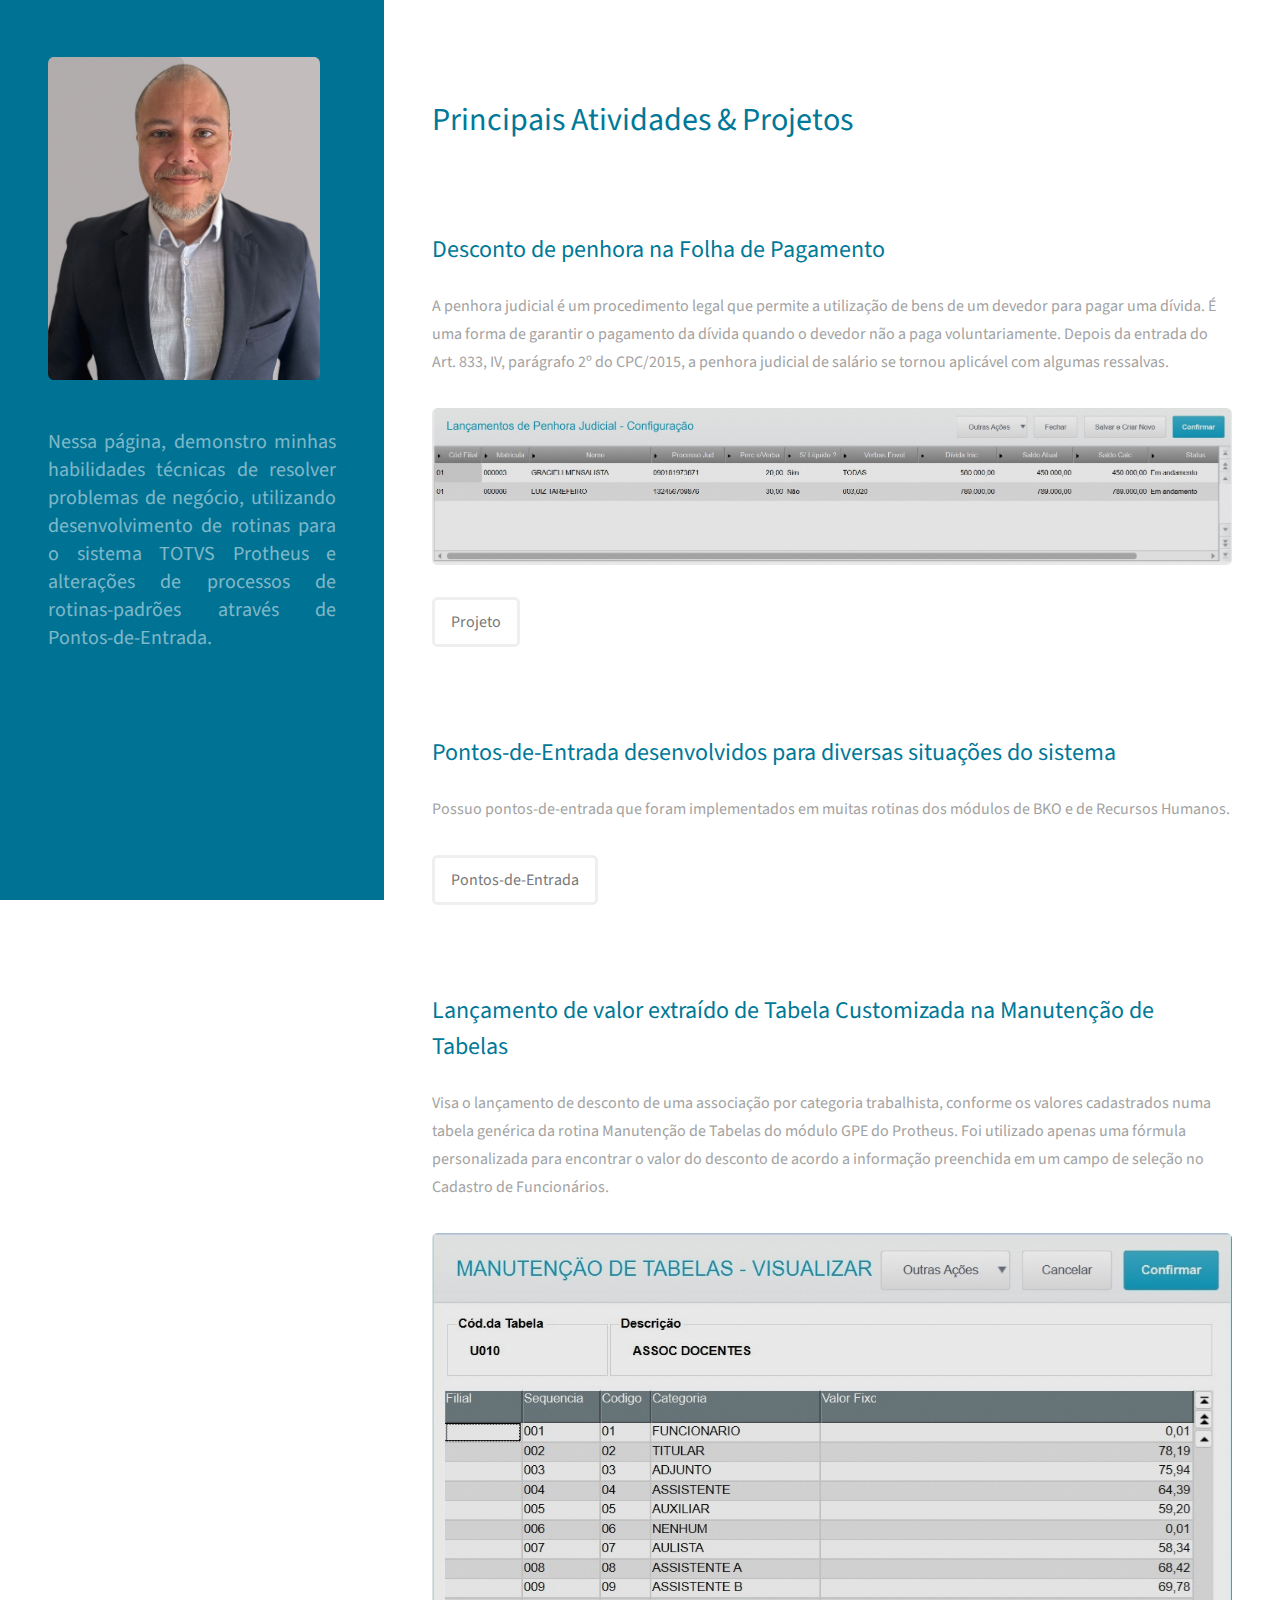
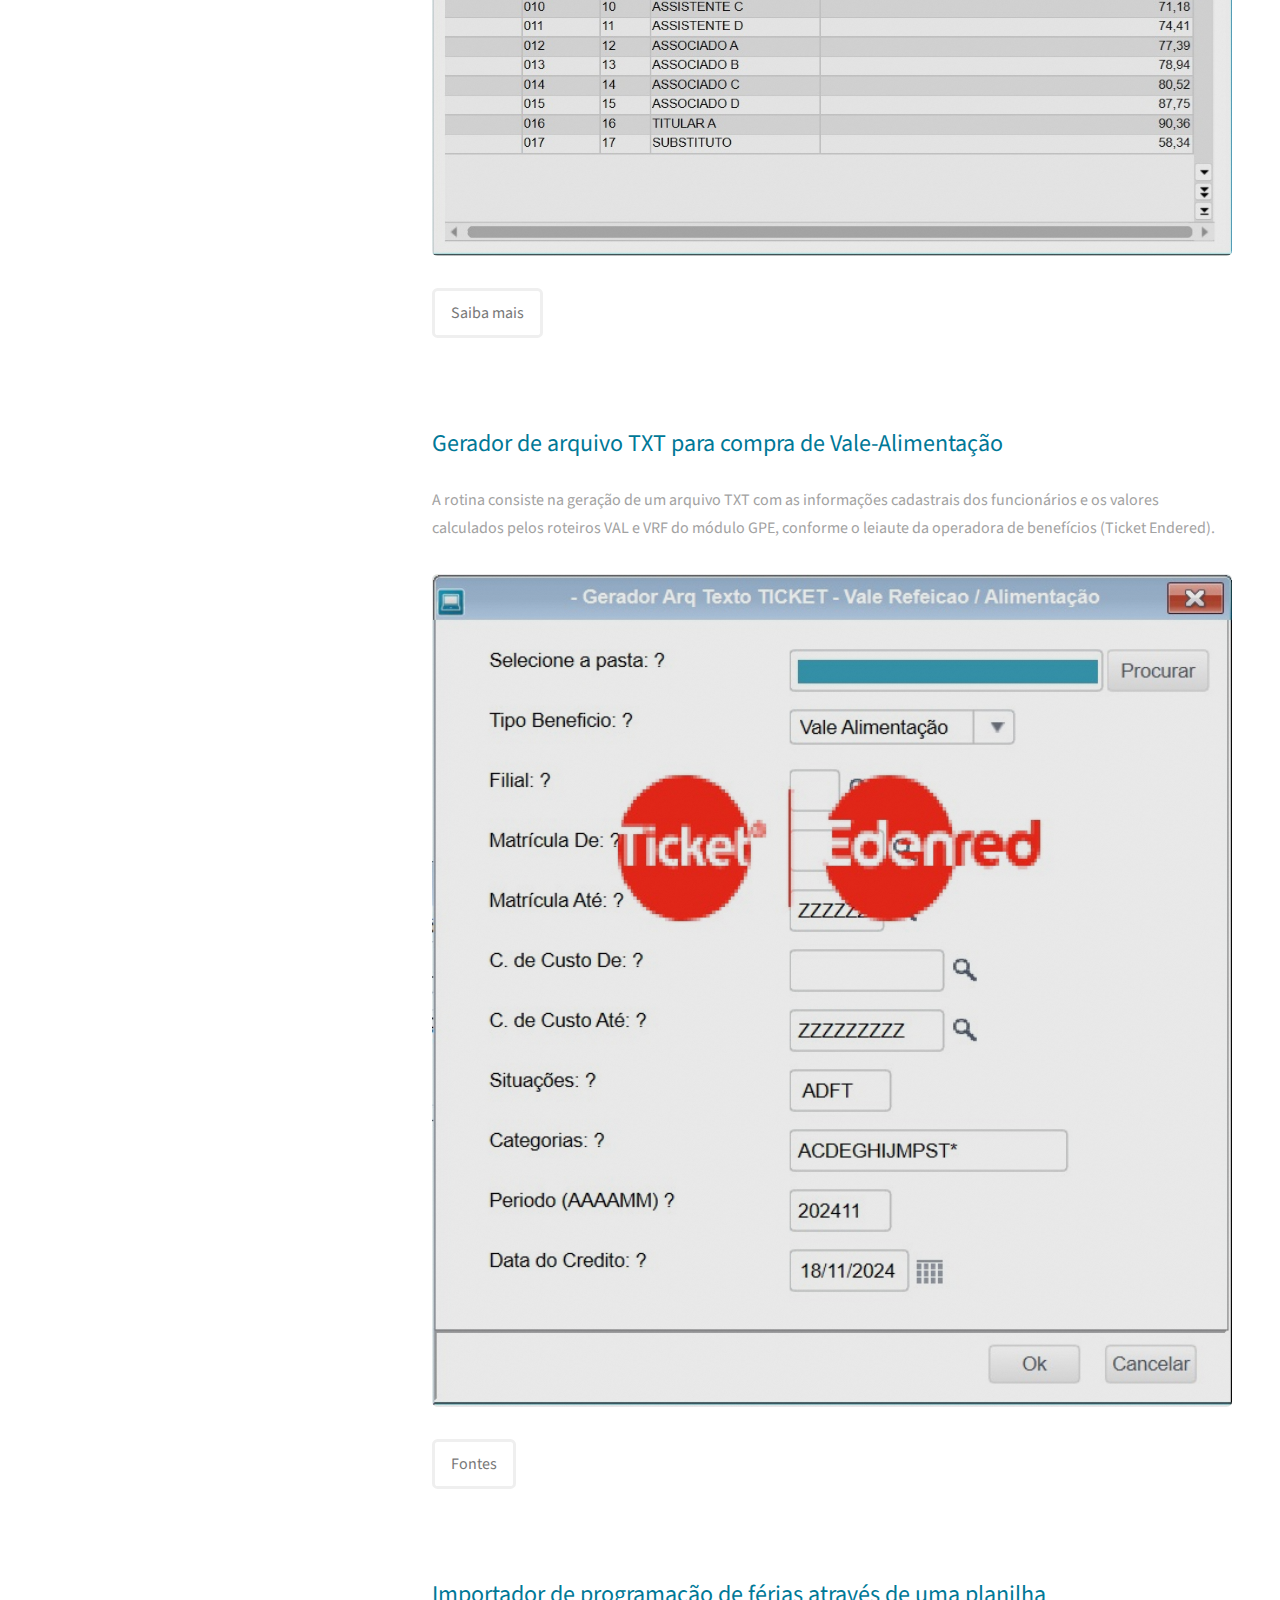
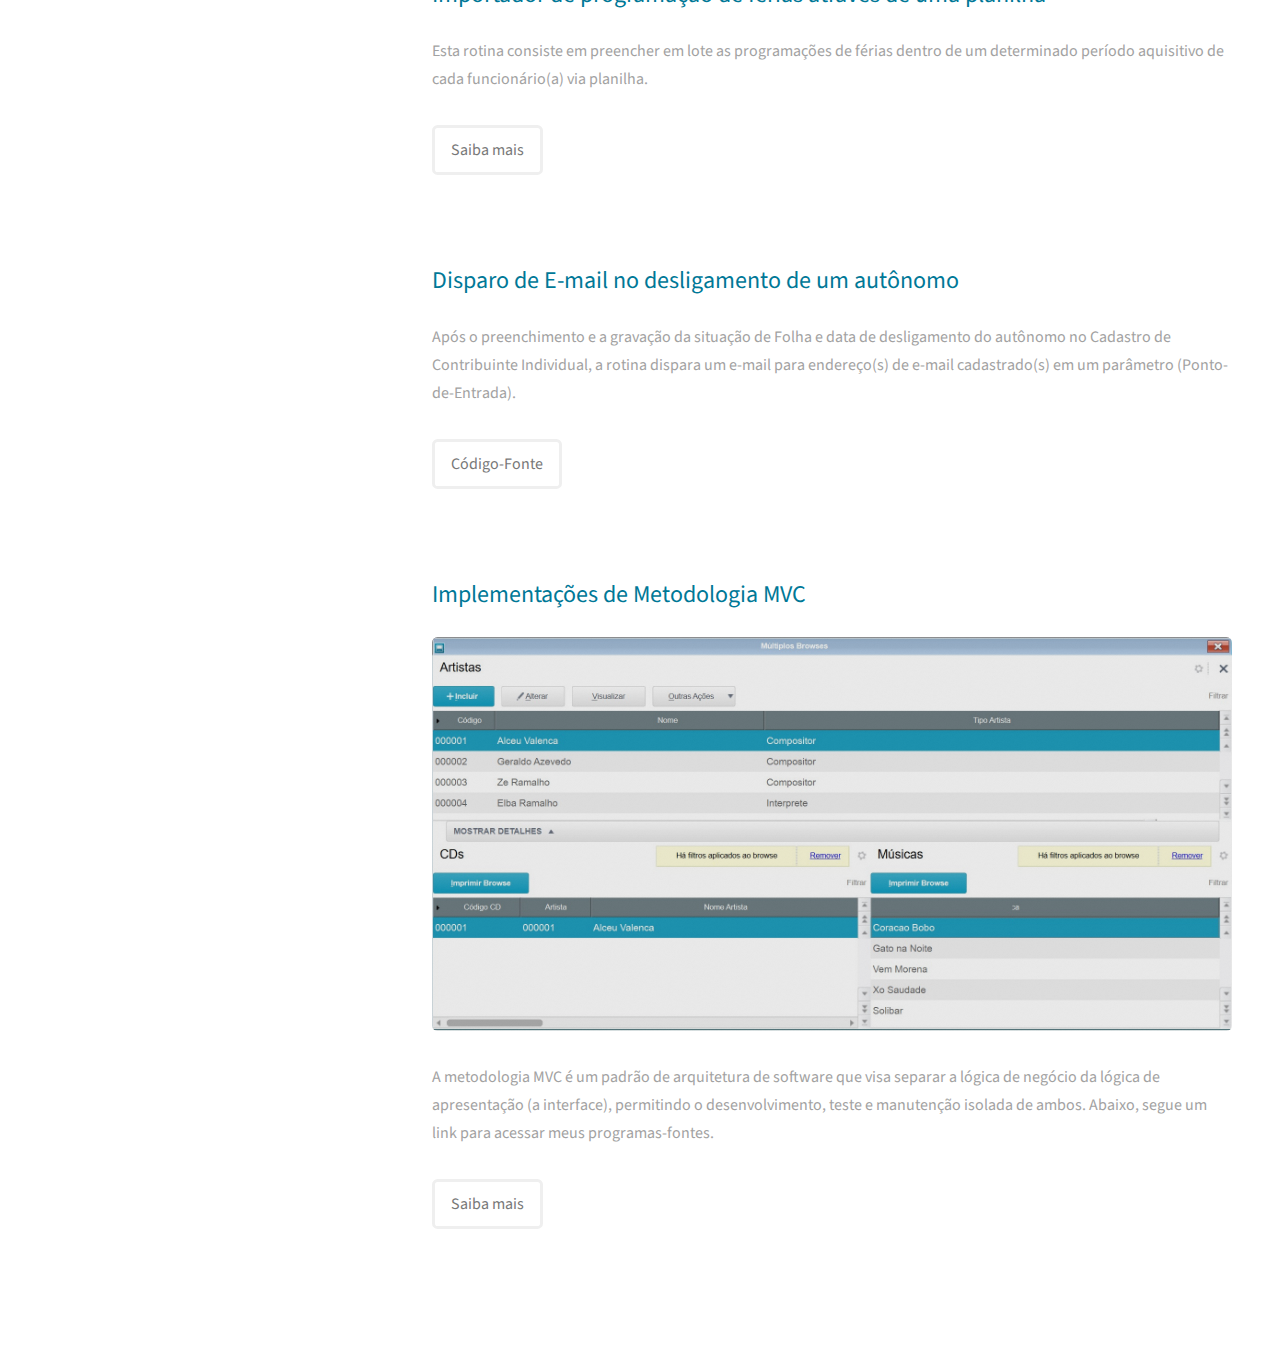
==== commit a23f6645: "Funcionamento dos botões" ====
--- a/index.html
+++ b/index.html
@@ -16,7 +16,6 @@
 						Nessa página, demonstro minhas habilidades técnicas de resolver problemas de negócio, 
 						utilizando desenvolvimento de rotinas para o sistema TOTVS Protheus e alterações de 
 						processos de rotinas-padrões através de Pontos-de-Entrada.</br>
-						<!-- Sinta-se à vontade para entrar em contato através dos links no final da página. -->
 				    </h1>
 				</div>
 			</header>
@@ -51,7 +50,8 @@
 								</p>
 								<a href="page/images/fulls/penhora.jpg" class="image fit thumb"><img src="page/images/thumbs/penhora.jpg" alt="" /></a>
 								<ul class="actions">
-									<li><a href="source/others/penhora_jud_rh" class="button">Projeto</a></li>
+									<li><a href="https://github.com/renadvpl/portf_advpl/tree/main/source/others/penhora_jud_rh" 
+										class="button">Projeto</a></li>
 								</ul></br></br>
 							</article>
 
@@ -63,7 +63,7 @@
 								</p>
 								<!-- <a href="page/images/fulls/assoc_doc.jpg" class="image fit thumb"><img src="page/images/thumbs/assoc_doc.jpg" alt="" /></a> -->
 								<ul class="actions">
-									<li><a href="source/pontos-de-entrada" class="button">Pontos-de-Entrada</a></li>
+									<li><a href="https://github.com/renadvpl/portf_advpl/tree/main/source/pontos-de-entrada" class="button">Pontos-de-Entrada</a></li>
 								</ul></br></br>
 							</article>							
 
@@ -78,7 +78,7 @@
 								</p>
 								<a href="page/images/fulls/assoc_doc.jpg" class="image fit thumb"><img src="page/images/thumbs/assoc_doc.jpg" alt="" /></a>
 								<ul class="actions">
-									<!-- <li><a href="#" class="button">Saiba mais</a></li> -->
+									<li><a href="https://github.com/renadvpl/portf_advpl/tree/main/source/formulas/u_assocdoc.prg" class="button">Saiba mais</a></li>
 								</ul></br></br>
 							</article>
 
@@ -91,7 +91,7 @@
 								</p>
 								<a href="page/images/fulls/ticktarq.jpg" class="image fit thumb"><img src="page/images/thumbs/ticktarq.jpg" alt="" /></a>
 								<ul class="actions">
-									<li><a href="source/report" class="button">Fontes</a></li>
+									<li><a href="https://github.com/renadvpl/portf_advpl/tree/main/source/report/ticktarq.tlpp" class="button">Fontes</a></li>
 								</ul></br></br>
 							</article>
 
@@ -102,7 +102,7 @@
 									de um determinado período aquisitivo de cada funcionário(a) via planilha.
 								</p>
 								<ul class="actions">
-									<li><a href="source/report" class="button">Saiba mais</a></li>
+									<li><a href="https://github.com/renadvpl/portf_advpl/tree/main/source/report/imprgfer.tlpp" class="button">Saiba mais</a></li>
 								</ul></br></br>
 							</article>
 
@@ -113,9 +113,9 @@
 									do autônomo no Cadastro de Contribuinte Individual, a rotina dispara um e-mail
 									para endereço(s) de e-mail cadastrado(s) em um parâmetro (Ponto-de-Entrada).
 								</p>
-								<!-- <a href="page/images/fulls/img_03.jpg" class="image fit thumb"><img src="page/images/thumbs/img_03.jpg" alt="" /></a> -->
-								<ul class="actions">
-									<li><a href="#" class="button">Saiba mais</a></li>
+								<ul class="actions">
+									<li><a href="https://github.com/renadvpl/portf_advpl/tree/main/source/pontos-de-entrada/gp265valpe.tlpp" 
+										class="button">Código-Fonte</a></li>
 								</ul></br></br>
 							</article>
 
@@ -129,7 +129,7 @@
 									para acessar meus programas-fontes.
 								</p>
 								<ul class="actions">
-									<li><a href="#" class="button">Saiba mais</a></li>
+									<li><a href="https://github.com/renadvpl/portf_advpl/tree/main/source/mvc" class="button">Saiba mais</a></li>
 								</ul></br></br>
 							</article>
 							
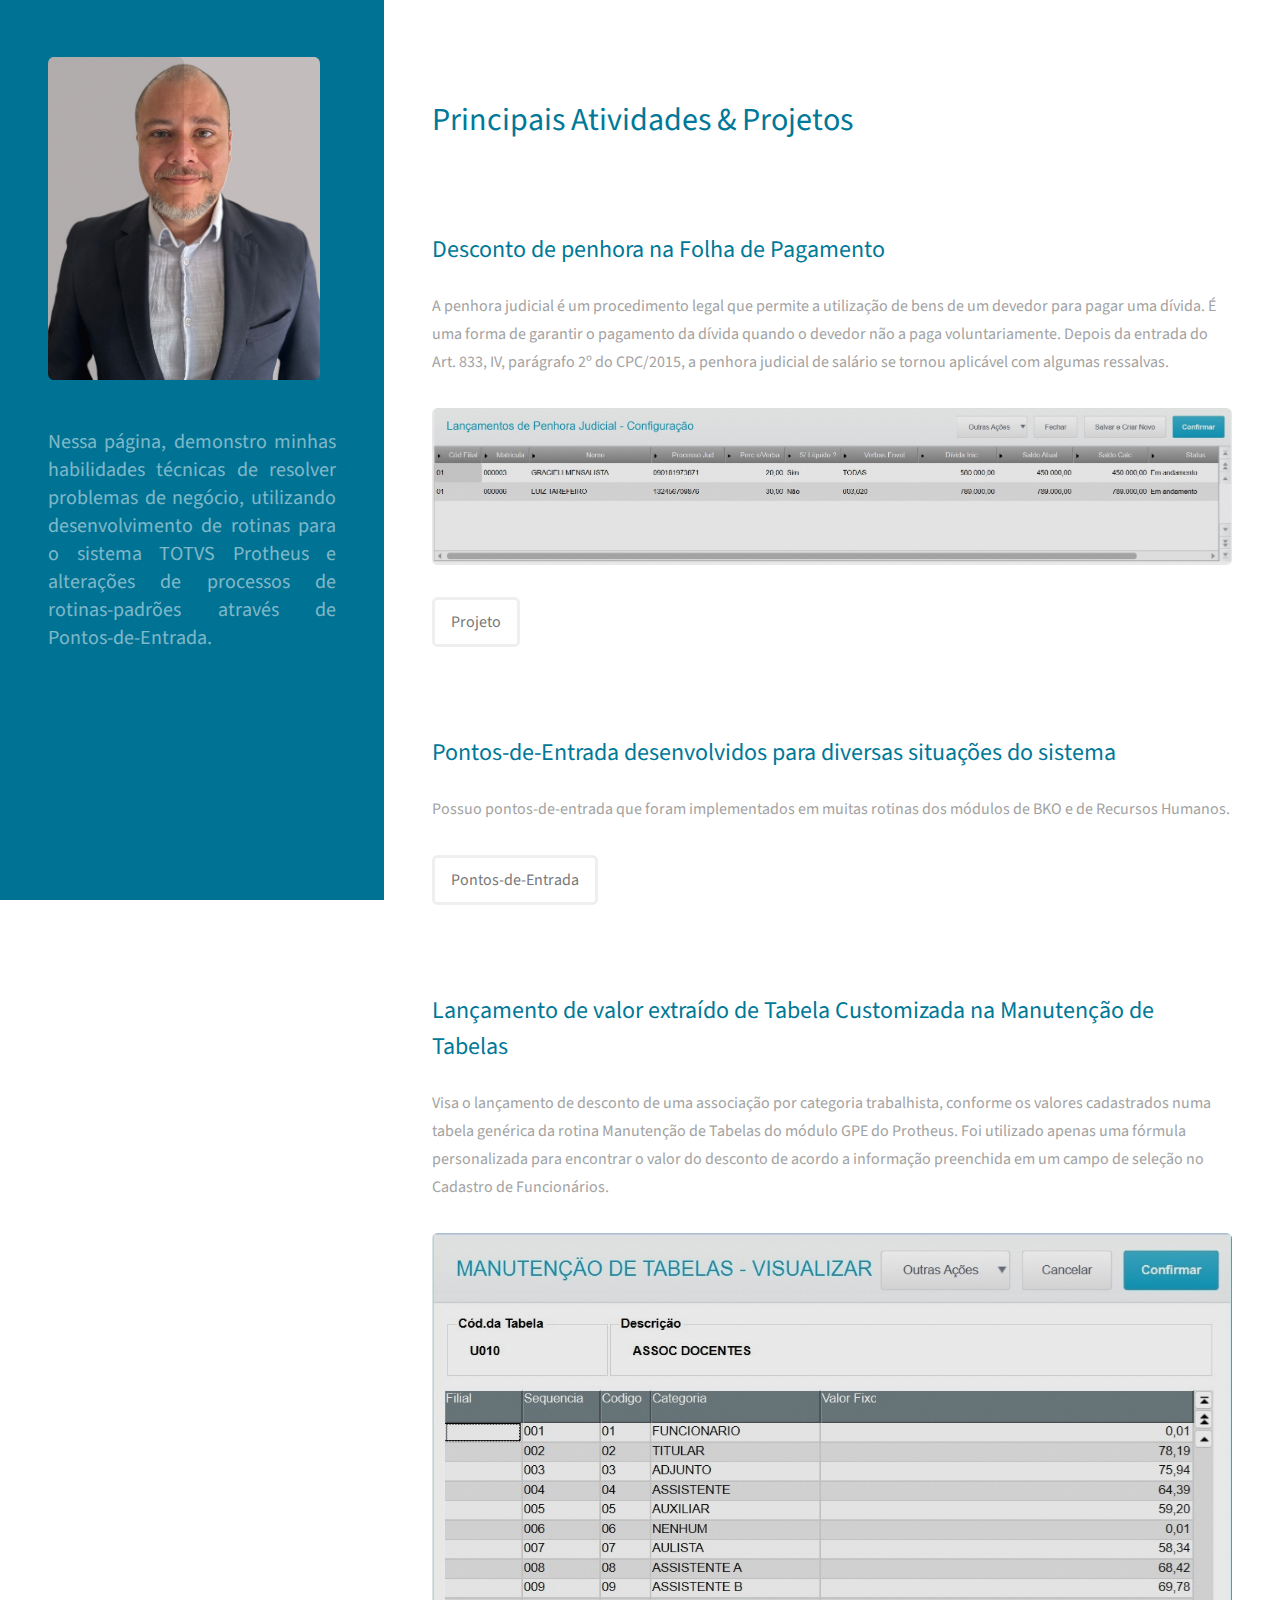
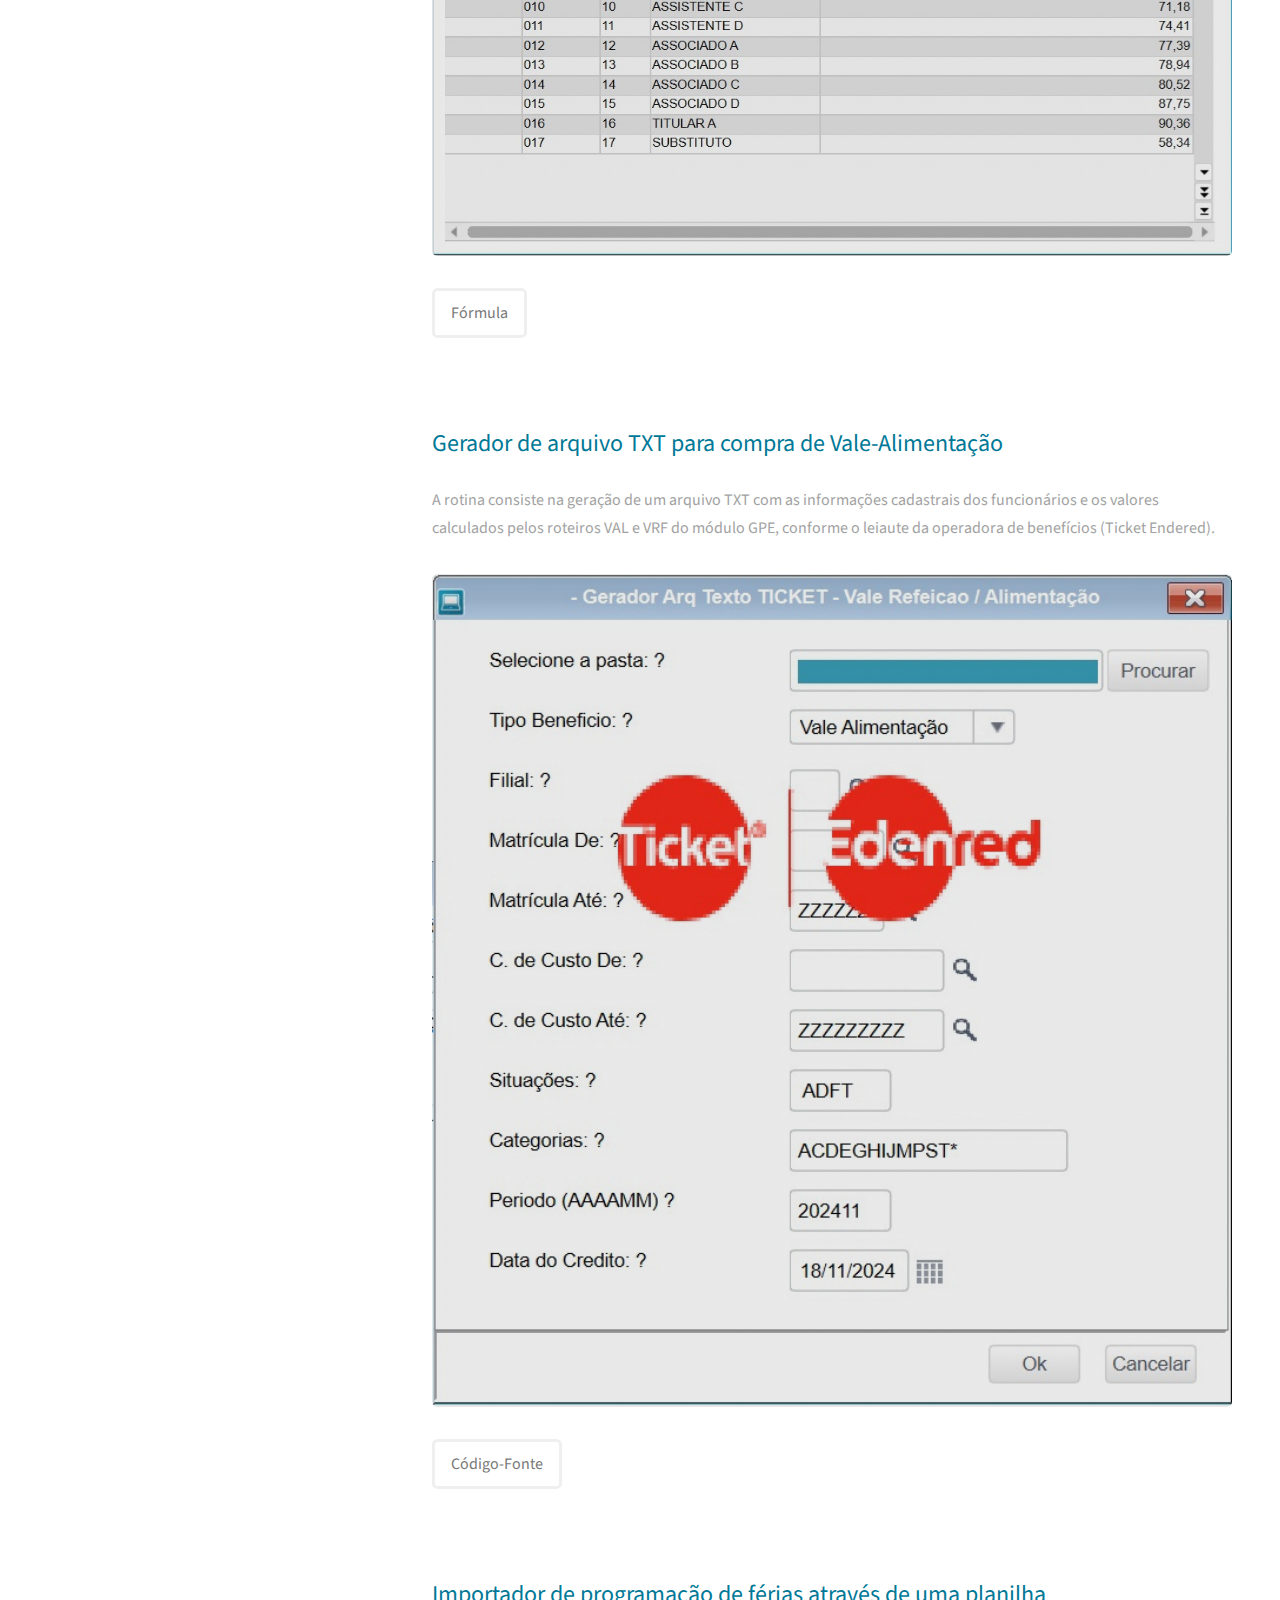
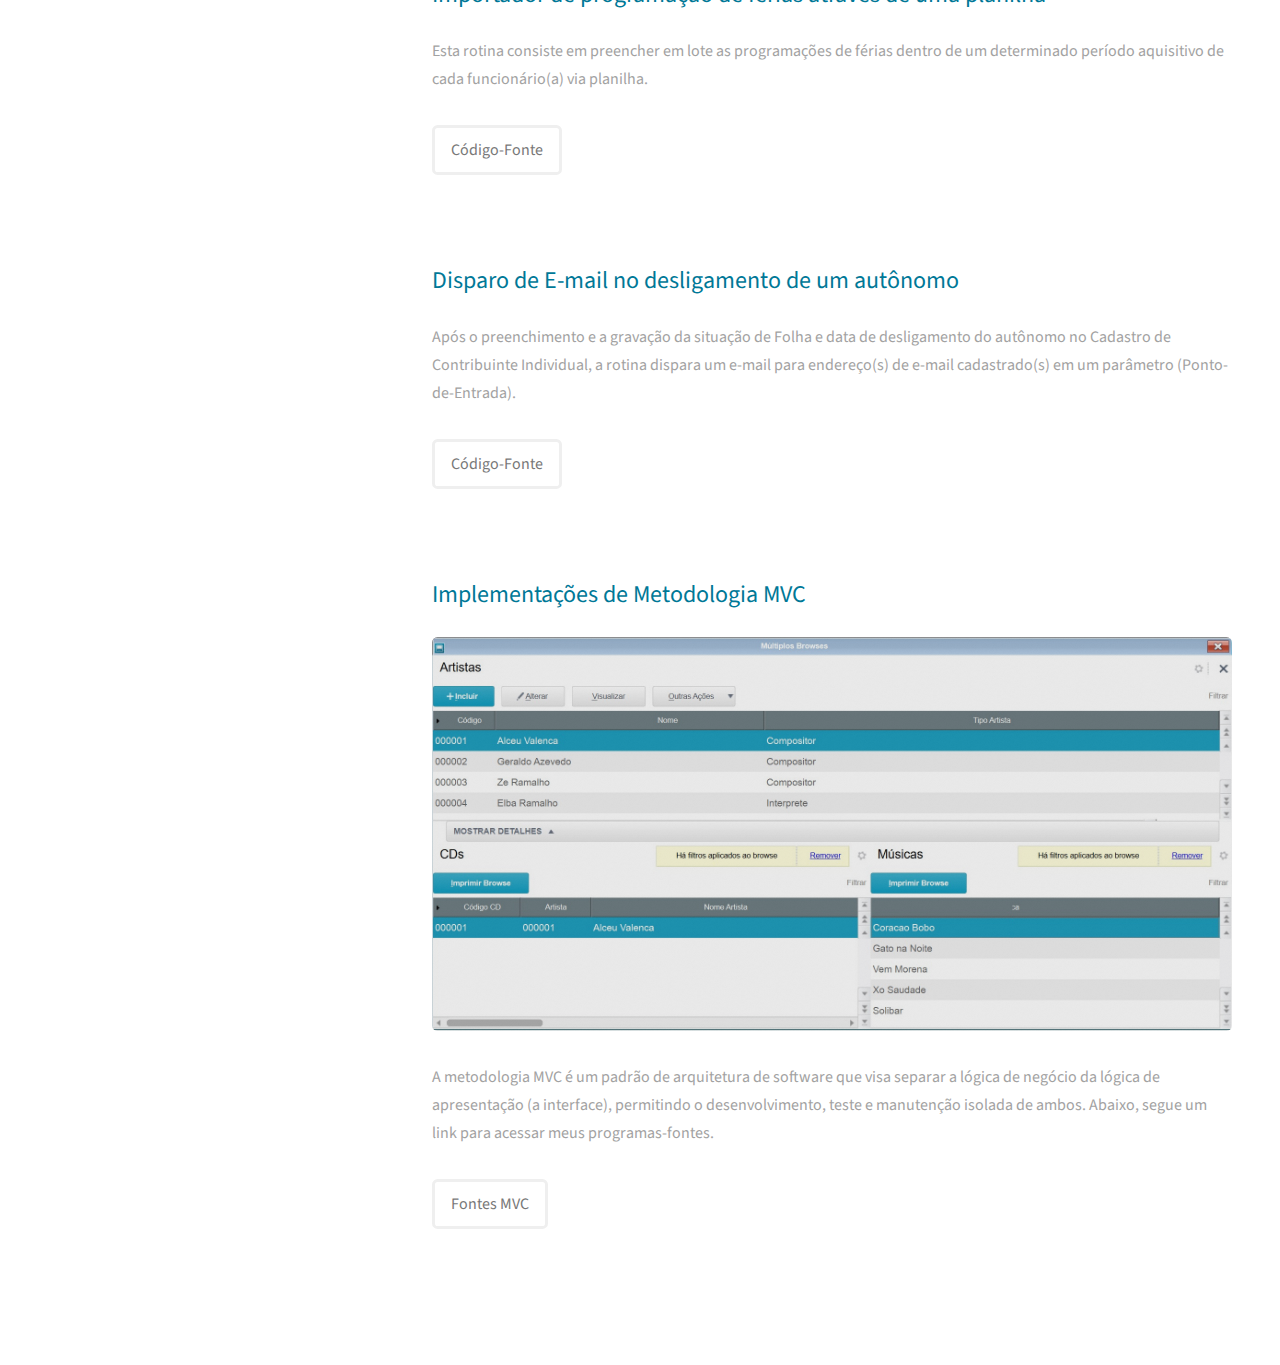
==== commit 4805e8fd: "Ajustes nos botôes" ====
--- a/index.html
+++ b/index.html
@@ -78,7 +78,7 @@
 								</p>
 								<a href="page/images/fulls/assoc_doc.jpg" class="image fit thumb"><img src="page/images/thumbs/assoc_doc.jpg" alt="" /></a>
 								<ul class="actions">
-									<li><a href="https://github.com/renadvpl/portf_advpl/tree/main/source/formulas/u_assocdoc.prg" class="button">Saiba mais</a></li>
+									<li><a href="https://github.com/renadvpl/portf_advpl/tree/main/source/formulas/u_assocdoc.prg" class="button">Fórmula</a></li>
 								</ul></br></br>
 							</article>
 
@@ -91,7 +91,8 @@
 								</p>
 								<a href="page/images/fulls/ticktarq.jpg" class="image fit thumb"><img src="page/images/thumbs/ticktarq.jpg" alt="" /></a>
 								<ul class="actions">
-									<li><a href="https://github.com/renadvpl/portf_advpl/tree/main/source/report/ticktarq.tlpp" class="button">Fontes</a></li>
+									<li><a href="https://github.com/renadvpl/portf_advpl/tree/main/source/report/TICKTARQ.tlpp" 
+										class="button">Código-Fonte</a></li>
 								</ul></br></br>
 							</article>
 
@@ -102,7 +103,8 @@
 									de um determinado período aquisitivo de cada funcionário(a) via planilha.
 								</p>
 								<ul class="actions">
-									<li><a href="https://github.com/renadvpl/portf_advpl/tree/main/source/report/imprgfer.tlpp" class="button">Saiba mais</a></li>
+									<li><a href="https://github.com/renadvpl/portf_advpl/tree/main/source/report/ImPrgFer.tlpp" 
+										class="button">Código-Fonte</a></li>
 								</ul></br></br>
 							</article>
 
@@ -129,7 +131,8 @@
 									para acessar meus programas-fontes.
 								</p>
 								<ul class="actions">
-									<li><a href="https://github.com/renadvpl/portf_advpl/tree/main/source/mvc" class="button">Saiba mais</a></li>
+									<li><a href="https://github.com/renadvpl/portf_advpl/tree/main/source/mvc" 
+										class="button">Fontes MVC</a></li>
 								</ul></br></br>
 							</article>
 							
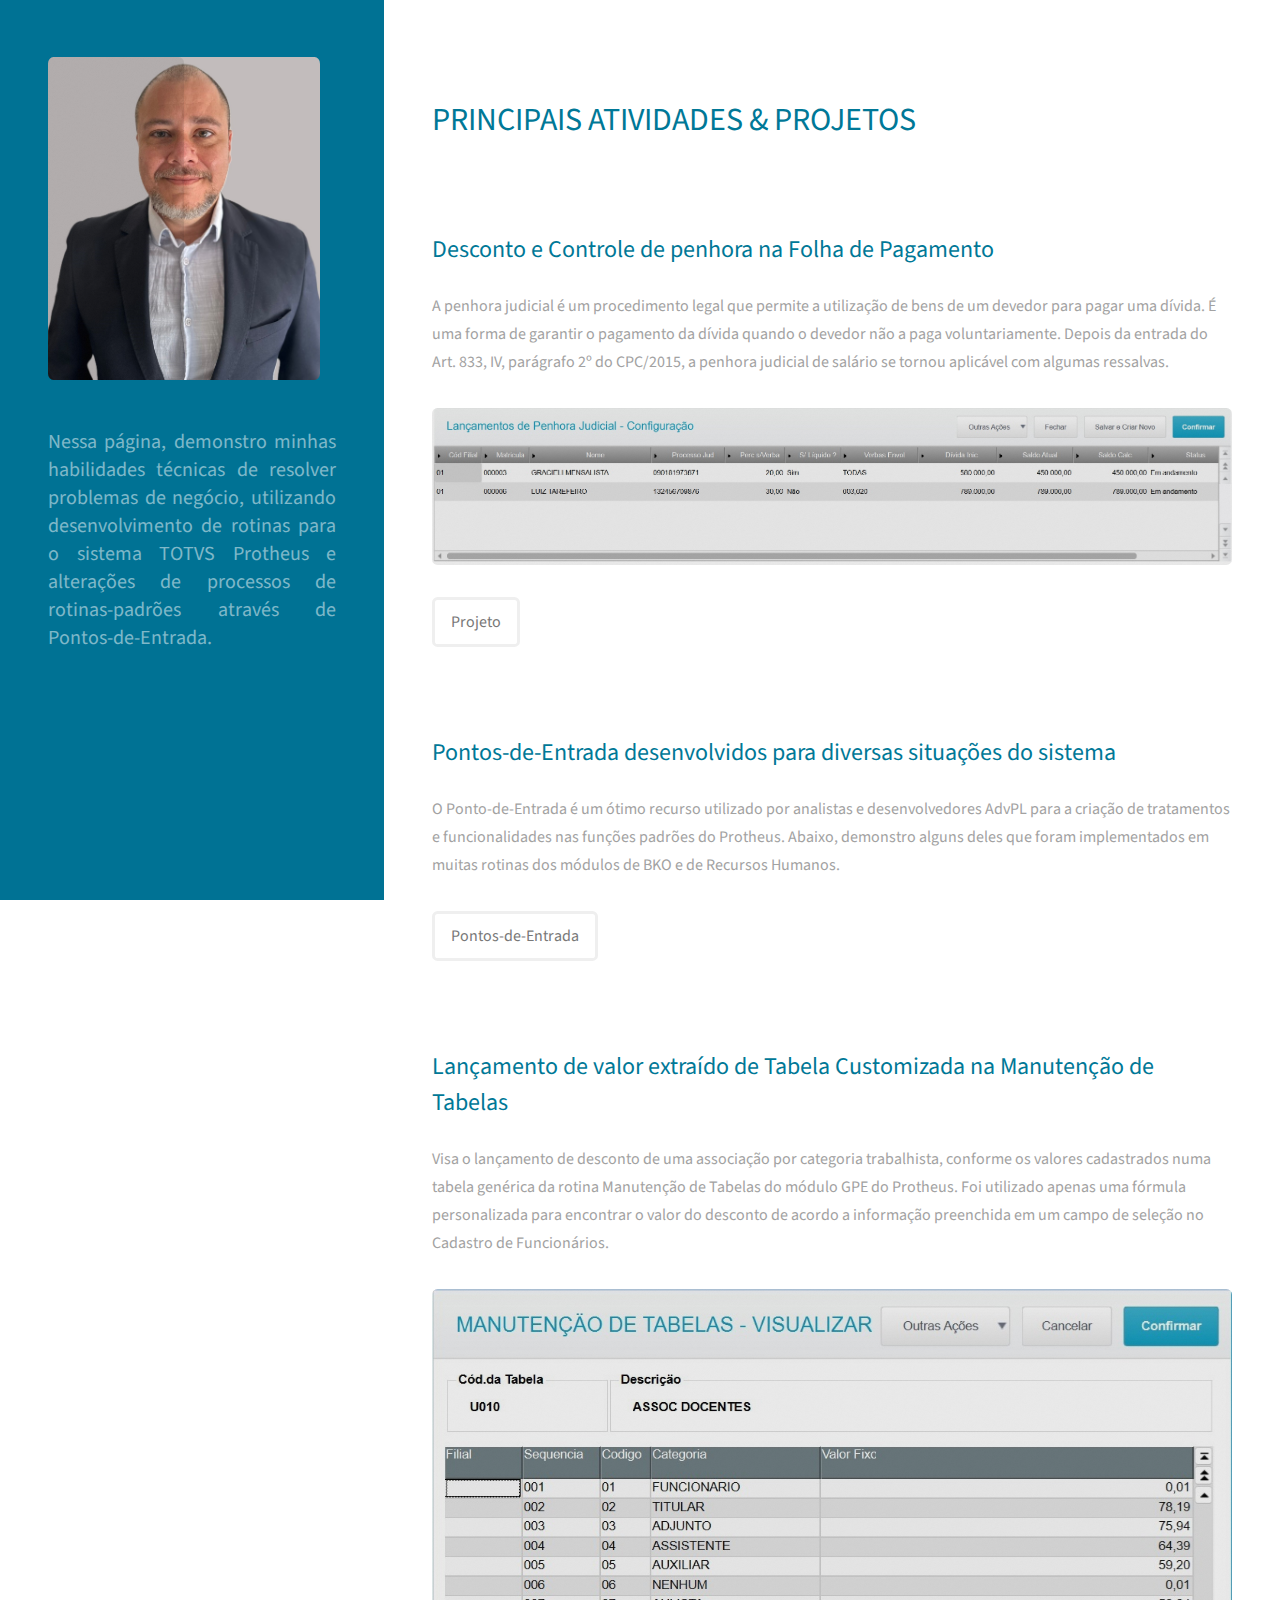
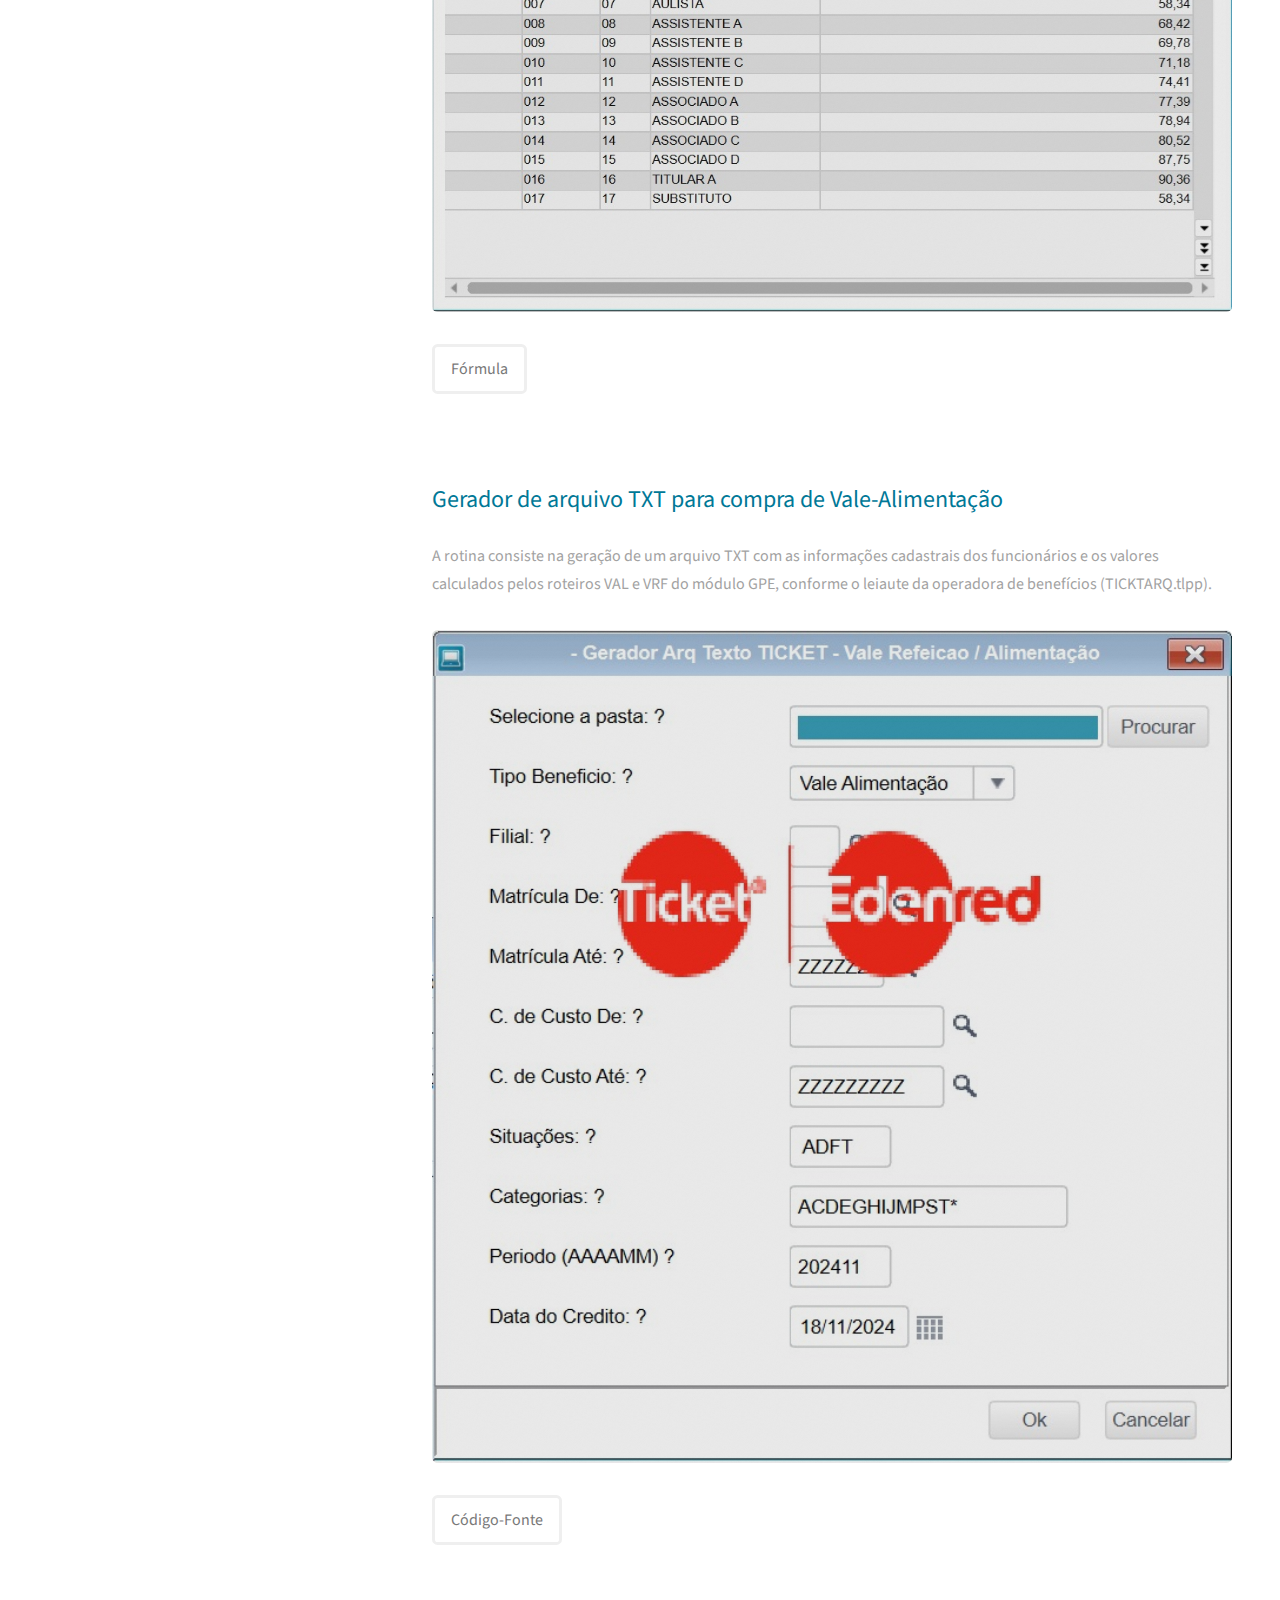
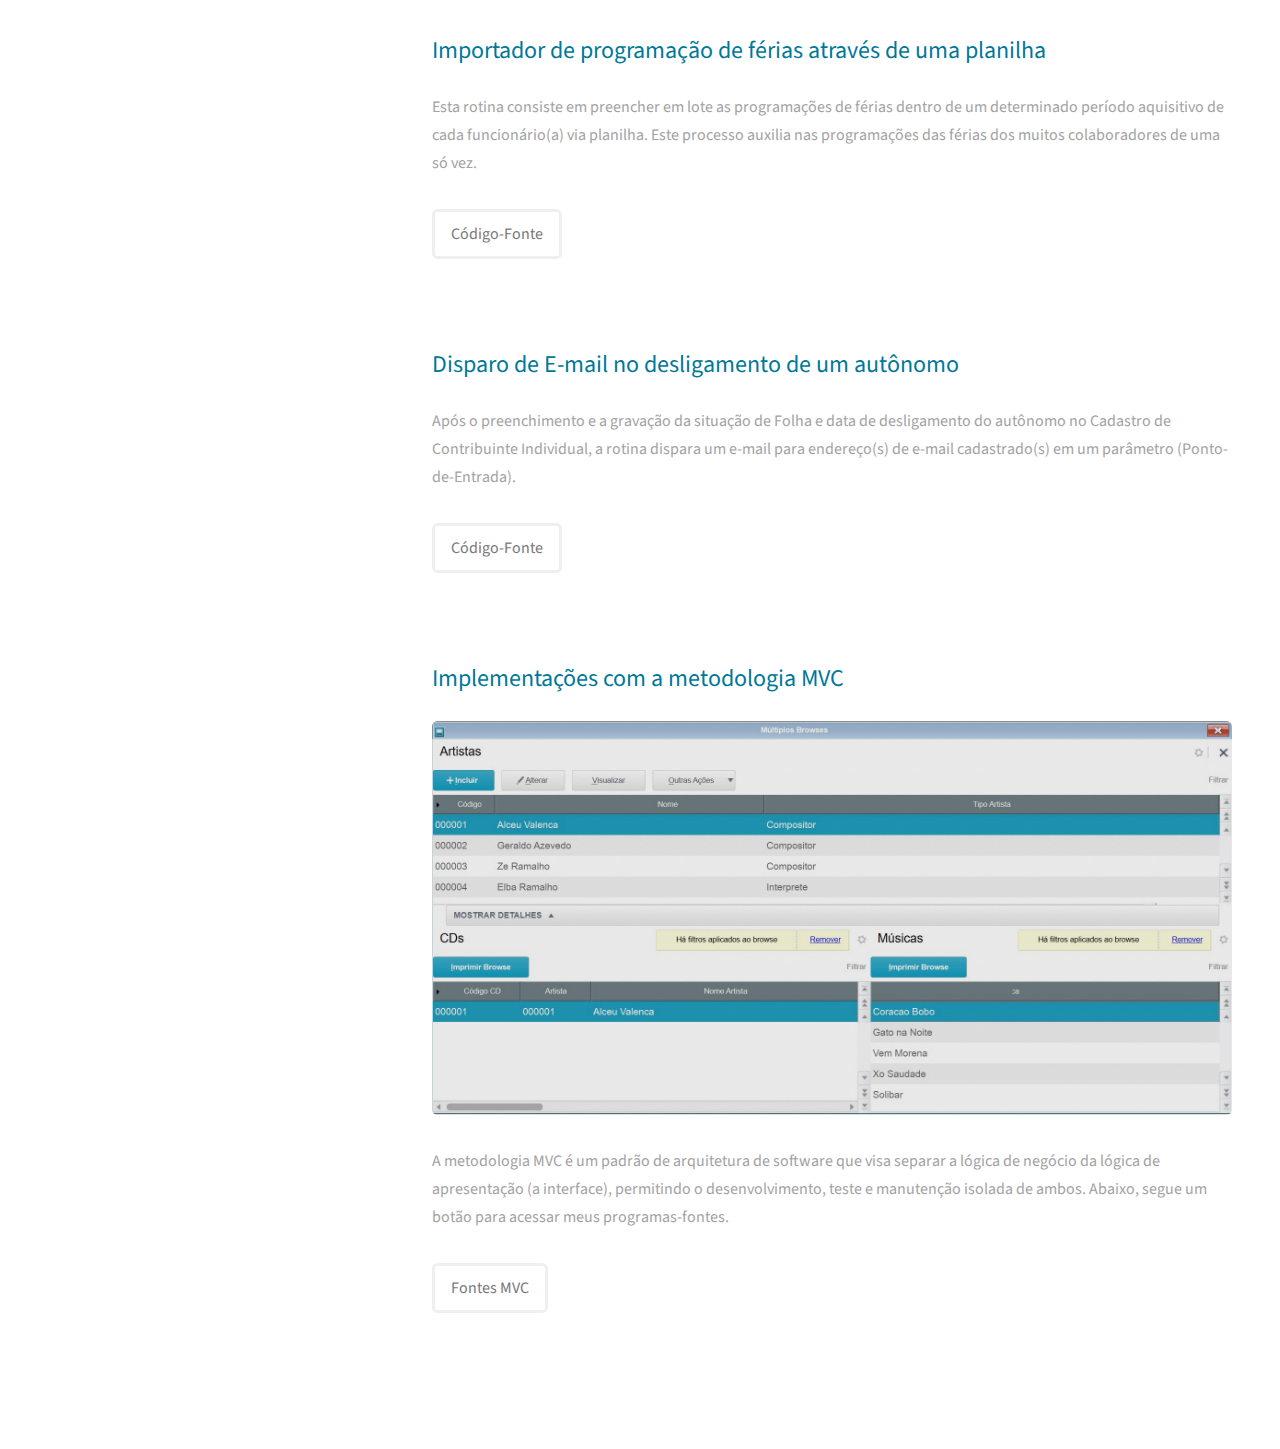
==== commit bdb723d7: "Melhora no conteúdo da página." ====
--- a/index.html
+++ b/index.html
@@ -36,11 +36,11 @@
 
 				<!-- Two -->
 					<section id="two">
-						<h1>Principais Atividades & Projetos</h1></br></br>
+						<h1>PRINCIPAIS ATIVIDADES  &  PROJETOS</h1></br></br>
 						<div class="row">
 
 							<article class="col-8 col-12-large">
-								<h2>Desconto de penhora na Folha de Pagamento</h2>								
+								<h2>Desconto e Controle de penhora na Folha de Pagamento</h2>								
 								<p>
 									A penhora judicial é um procedimento legal que permite a utilização de bens 
 									de um devedor para pagar uma dívida. É uma forma de garantir o pagamento da 
@@ -58,8 +58,10 @@
 							<article class="col-8 col-12-large">
 								<h2>Pontos-de-Entrada desenvolvidos para diversas situações do sistema</h2>
 								<p>
-									Possuo pontos-de-entrada que foram implementados em muitas rotinas dos 
-									módulos de BKO e de Recursos Humanos.
+									O Ponto-de-Entrada é um ótimo recurso utilizado por analistas e desenvolvedores 
+									AdvPL para a criação de tratamentos e funcionalidades nas funções padrões do  
+									Protheus. Abaixo, demonstro alguns deles que foram implementados em muitas rotinas  
+									dos módulos de BKO e de Recursos Humanos.
 								</p>
 								<!-- <a href="page/images/fulls/assoc_doc.jpg" class="image fit thumb"><img src="page/images/thumbs/assoc_doc.jpg" alt="" /></a> -->
 								<ul class="actions">
@@ -71,9 +73,9 @@
 								<h2>Lançamento de valor extraído de Tabela Customizada na Manutenção de Tabelas</h2>
 								<p>
 									Visa o lançamento de desconto de uma associação por categoria trabalhista, 
-									conforme os valores cadastrados numa tabela genérica da rotina
-									Manutenção de Tabelas do módulo GPE do Protheus. Foi utilizado apenas uma 
-									fórmula personalizada para encontrar o valor do desconto de acordo a informação
+									conforme os valores cadastrados numa tabela genérica da rotina Manutenção 
+									de Tabelas do módulo GPE do Protheus. Foi utilizado apenas uma fórmula 
+									personalizada para encontrar o valor do desconto de acordo a informação
 									preenchida em um campo de seleção no Cadastro de Funcionários.
 								</p>
 								<a href="page/images/fulls/assoc_doc.jpg" class="image fit thumb"><img src="page/images/thumbs/assoc_doc.jpg" alt="" /></a>
@@ -87,7 +89,7 @@
 								<p>
 									A rotina consiste na geração de um arquivo TXT com as informações cadastrais
 									dos funcionários e os valores calculados pelos roteiros VAL e VRF do módulo 
-									GPE, conforme o leiaute da operadora de benefícios (Ticket Endered).
+									GPE, conforme o leiaute da operadora de benefícios (TICKTARQ.tlpp).
 								</p>
 								<a href="page/images/fulls/ticktarq.jpg" class="image fit thumb"><img src="page/images/thumbs/ticktarq.jpg" alt="" /></a>
 								<ul class="actions">
@@ -100,7 +102,9 @@
 								<h2>Importador de programação de férias através de uma planilha</h2>								
 								<p>
 									Esta rotina consiste em preencher em lote as programações de férias dentro 
-									de um determinado período aquisitivo de cada funcionário(a) via planilha.
+									de um determinado período aquisitivo de cada funcionário(a) via planilha. 
+									Este processo auxilia nas programações das férias dos muitos colaboradores 
+									de uma só vez.
 								</p>
 								<ul class="actions">
 									<li><a href="https://github.com/renadvpl/portf_advpl/tree/main/source/report/ImPrgFer.tlpp" 
@@ -122,13 +126,13 @@
 							</article>
 
 							<article class="col-8 col-12-large">
-								<h2>Implementações de Metodologia MVC</h2>								
+								<h2>Implementações com a metodologia MVC</h2>								
 								<a href="page/images/fulls/mult_brw_mvc.jpg" class="image fit thumb"><img src="page/images/thumbs/mult_brw_mvc.jpg" alt="" /></a>
 								<p>
 									A metodologia MVC é um padrão de arquitetura de software que visa separar
 									a lógica de negócio da lógica de apresentação (a interface), permitindo o 
-									desenvolvimento, teste e manutenção isolada de ambos. Abaixo, segue um link
-									para acessar meus programas-fontes.
+									desenvolvimento, teste e manutenção isolada de ambos. Abaixo, segue um 
+									botão para acessar meus programas-fontes.
 								</p>
 								<ul class="actions">
 									<li><a href="https://github.com/renadvpl/portf_advpl/tree/main/source/mvc" 
